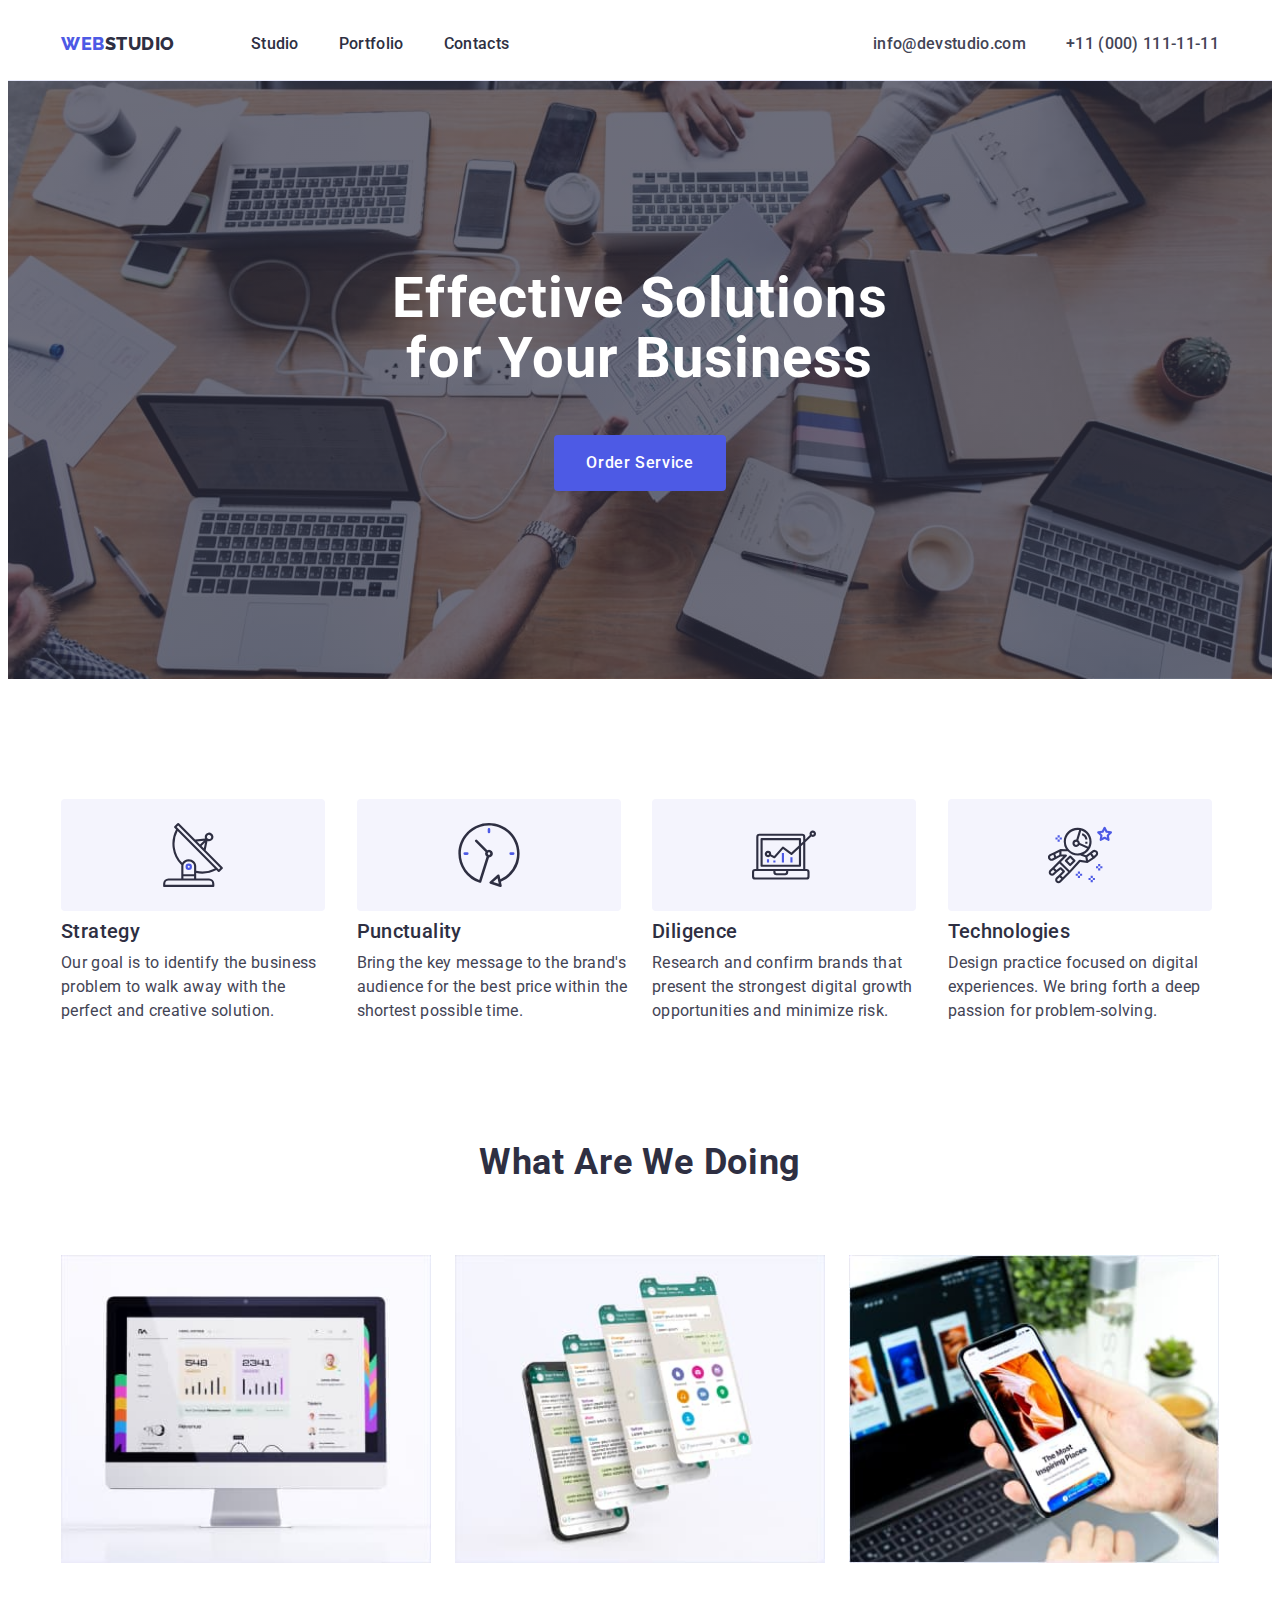
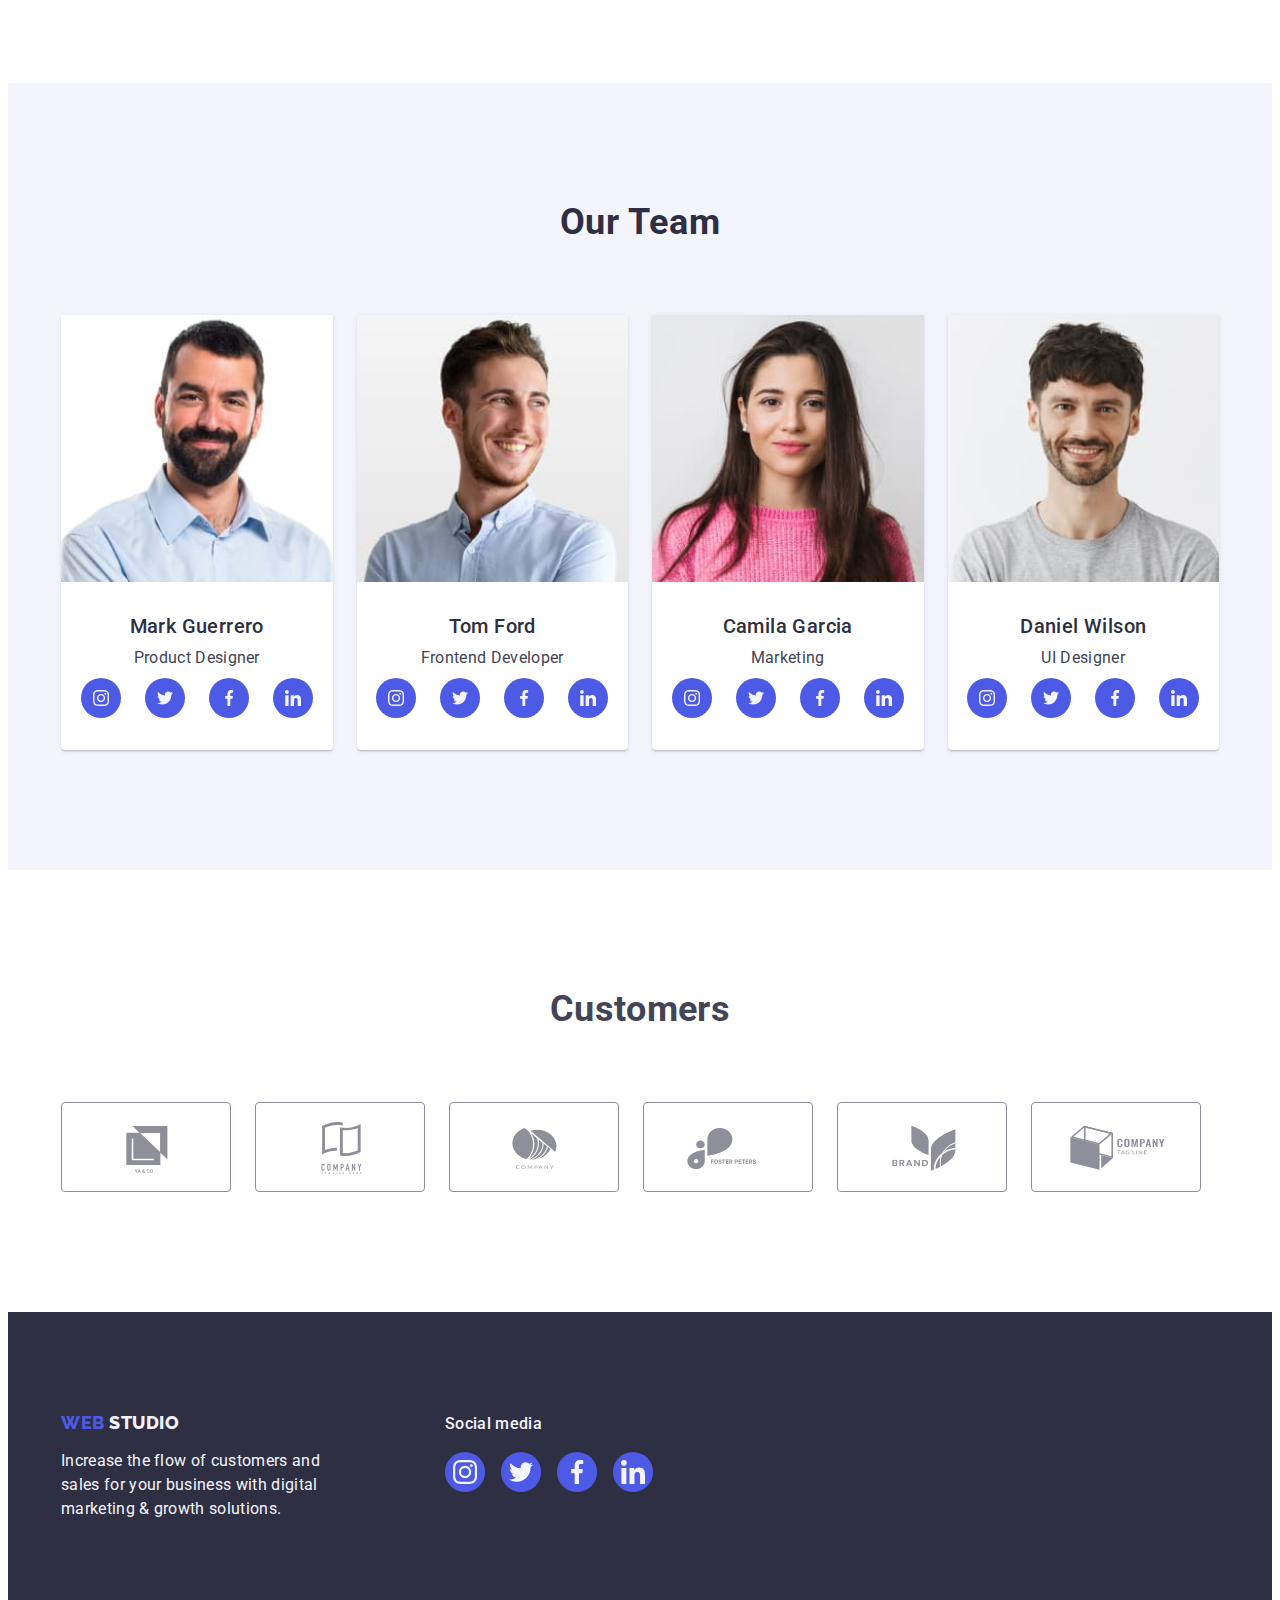
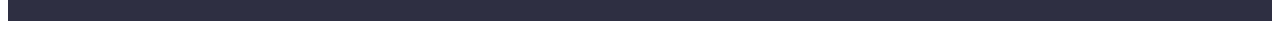
==== index.html @ 37be841f "goit-markup-hw-04" ====
<!DOCTYPE html>
<html lang="en">
    <!--goit-markup-hw-01-->
<head>
    <meta charset="UTF-8">
    <meta http-equiv="X-UA-Compatible" content="IE=edge">
    <meta name="viewport" content="width=device-width, initial-scale=1.0">
    <link rel="stylesheet" href="https://cdnjs.cloudflare.com/ajax/libs/modern-normalize/1.1.0/modern-normalize.min.css"
        integrity="sha512-wpPYUAdjBVSE4KJnH1VR1HeZfpl1ub8YT/NKx4PuQ5NmX2tKuGu6U/JRp5y+Y8XG2tV+wKQpNHVUX03MfMFn9Q=="
        crossorigin="anonymous" referrerpolicy="no-referrer" />
    <link rel="stylesheet" href="./css/styles.css" />
    <link rel="preconnect" href="https://fonts.googleapis.com">
<link rel="preconnect" href="https://fonts.gstatic.com" crossorigin>
<link href="https://fonts.googleapis.com/css2?family=Raleway:wght@800&family=Roboto:wght@400;500;700;900&display=swap" rel="stylesheet">
    <title>Studio</title>
</head>
<body>
    <!-- Шапка сайта -->
<header class="container-header">
    <div class="container ">
        <nav class="main-nav">
            <a href="./index.html" class="logo link">Web<span class="accent">Studio</span></a>
            
            <ul class="site-nav list">
                <li class="item">
                    <a href="./index.html" class="link">Studio</a>
                </li>
                <li class="item">
                    <a href="./portfolio.html" class="link">Portfolio</a>
                </li>
                <li class="item">
                    <a href="" class="link">Contacts</a>
                </li>
            </ul>
        </nav>
        <address class="address">
            <ul class="list">
                <li class="item">
                    <a href="mailto:info@devstudio.com" class="link">info@devstudio.com</a>
                </li>
                <li class="item">
                    <a href="tel:+110001111111" class="link">+11 (000) 111-11-11</a>
                </li>
            </ul>
        </address>
    </div>

</header>
    <main>
        <!-- 1.Hero -->
        <section class="hero">
            <div class="container">
                <h1 class="hero-tittle">Effective Solutions for Your Business</h1>
                <button type="button" class="pointer">Order Service</button>
            </div> 
         </section>
        <!-- 2.Стратегії -->
        <section class="strategy">
            <div class="strategy-container container">
                <h2 class="titles-hidden tittle-base">
                    Strategy
                </h2>
                <ul class="list">
                    <li class="strat-list">
                        <a class="buttom">
                            <svg class="buttom-icon" width="64" height="64">
                           
                            <use href="./images/icons.svg#icon-antena">
                            </use>
                            </svg>
                        </a>
                        <h3 class="tittle-reg">Strategy</h3>
                        <p class="text">
                            Our goal is to identify the business problem to walk away with the perfect and creative solution.
                        </p>
                    </li>
                    <li class="strat-list">
                        <a class="buttom">
                            <svg class="buttom-icon" width="64" height="64">
                            
                            <use href="./images/icons.svg#icon-clock">
                            </use>
                            </svg>
                        </a>
                        <h3 class="tittle-reg">Punctuality</h3>
                        <p class="text">
                            Bring the key message to the brand's audience for the best price within the shortest possible time.
                        </p>
                    </li>
                    <li class="strat-list">
                        <a class="buttom">
                            <svg class="buttom-icon" width="64" height="64">
                           
                            <use href="./images/icons.svg#icon-diagram">
                            </use>
                            </svg>
                        </a>
                        <h3 class="tittle-reg">Diligence</h3>
                        <p class="text">
                            Research and confirm brands that present the strongest digital growth opportunities and minimize risk.
                        </p>
                    </li>
                    <li class="strat-list">
                        <a class="buttom">
                            <svg class="buttom-icon" width="64" height="64">
                            
                            <use href="./images/icons.svg#icon-astronaut">
                            </use>
                            </svg>
                        </a>
                        <h3 class="tittle-reg">Technologies</h3>
                        <p class="text">
                            Design practice focused on digital experiences. We bring forth a deep passion for problem-solving.
                        </p>
                    </li>
                    </ul>

            </div>
        </section>
        <!-- 3. What are we doing -->
        <section class="we-do">
            <div class="container">
                <h2 class="tittle-we-do tittle-base">
                    What are we doing
                </h2>
                <ul class="list">
                    <li class="team">
                        <img src=./images/img1.jpg alt="Analitics Data Base" width="360" />
                    </li>
                    <li class="team">
                        <img src=./images/img2.jpg alt="Support 24/7 in messeger's" width="360" />
                    </li>
                    <li class="team"> 
                        <img src=./images/img3.jpg alt="Recommended places to visit" width="360" />
                    </li>
                </ul>
            </div>
        </section>
        <!--4. Our Team -->
        <section class="our-team ">
            <div class="container">
                <h2 class="tittle-we-do tittle-base">
                    Our Team
                </h2>
                <ul class="list">
                    <li class="team">
                        <img src=./images/team_card_1.jpg class="pict" width=264 alt="Mark Guerrero, Product Designer" />
                        <div class="team-info">
                            <h3 class="tittle-reg">
                                Mark Guerrero
                            </h3>
                            <p class="text">
                                Product Designer
                            </p>
                            <ul class="list list-soc">
                                <li class="link-soc">
                                    <a href="" class="buttom-soc">
                                        <svg class="buttom-icon-soc" width="16" height="16">
                                            <use href="./images/icons.svg#icon-instagram">
                                            </use>
                                        </svg>
                                    </a>
                                </li>
                                <li class="link-soc">
                                    <a href="" class="buttom-soc">
                                        <svg class="buttom-icon-soc" width="16" height="16">
                                            <use href="./images/icons.svg#icon-twitter">
                                            </use>
                                        </svg>
                                    </a>
                                </li>
                                <li class="link-soc">
                                    <a href="" class="buttom-soc">
                                        <svg class="buttom-icon-soc" width="16" height="16">
                                            <use href="./images/icons.svg#icon-facebook"></use>
                                        </svg>
                                    </a>
                                </li>
                                <li class="link-soc">
                                    <a href="" class="buttom-soc">
                                        <svg class="buttom-icon-soc" width="16" height="16">
                                            <use href="./images/icons.svg#icon-linkedin">
                                            </use>
                                        </svg>
                                    </a>
                                </li>
                            </ul>
                        </div> 
                    </li>
                    <li class="team">
                        <img src=./images/team_card_2.jpg class="pict"  width=264 alt="Tom Ford, Frontend Developer" />
                        <div class="team-info">
                            <h3 class="tittle-reg">
                                Tom Ford
                            </h3>
                            <p class="text">
                                Frontend Developer
                            </p>
                            <ul class="list list-soc">
                                <li class="link-soc">
                                    <a href="" class="buttom-soc">
                                        <svg class="buttom-icon-soc" width="16" height="16">
                                            <use href="./images/icons.svg#icon-instagram">
                                            </use>
                                        </svg>
                                    </a>
                                </li>
                                <li class="link-soc">
                                    <a href="" class="buttom-soc">
                                        <svg class="buttom-icon-soc" width="16" height="16">
                                            <use href="./images/icons.svg#icon-twitter">
                                            </use>
                                        </svg>
                                    </a>
                                </li>
                                <li class="link-soc">
                                    <a href="" class="buttom-soc">
                                        <svg class="buttom-icon-soc" width="16" height="16">
                                            <use href="./images/icons.svg#icon-facebook"></use>
                                        </svg>
                                    </a>
                                </li>
                                <li class="link-soc">
                                    <a href="" class="buttom-soc">
                                        <svg class="buttom-icon-soc" width="16" height="16">
                                            <use href="./images/icons.svg#icon-linkedin">
                                            </use>
                                        </svg>
                                    </a>
                                </li>
                            </ul>
                        </div> 
                    </li>
                    <li class="team">
                            <img src=./images/team_card_3.jpg class="pict" width=264 alt="Camila Garcia, Marketing" />
                             <div class="team-info">
                                 <h3 class="tittle-reg">
                                      Camila Garcia
                                  </h3>
                                  <p class="text">
                                    Marketing
                                 </p>
                                <ul class="list list-soc">
                                    <li class="link-soc">
                                        <a href="" class="buttom-soc">
                                            <svg class="buttom-icon-soc" width="16" height="16">
                                                <use href="./images/icons.svg#icon-instagram">
                                                </use>
                                            </svg>
                                        </a>
                                    </li>
                                    <li class="link-soc">
                                        <a href="" class="buttom-soc">
                                            <svg class="buttom-icon-soc" width="16" height="16">
                                                <use href="./images/icons.svg#icon-twitter">
                                                </use>
                                            </svg>
                                        </a>
                                    </li>
                                    <li class="link-soc">
                                        <a href="" class="buttom-soc">
                                            <svg class="buttom-icon-soc" width="16" height="16">
                                                <use href="./images/icons.svg#icon-facebook"></use>
                                            </svg>
                                        </a>
                                    </li>
                                    <li class="link-soc">
                                        <a href="" class="buttom-soc">
                                            <svg class="buttom-icon-soc" width="16" height="16">
                                                <use href="./images/icons.svg#icon-linkedin">
                                                </use>
                                            </svg>
                                        </a>
                                    </li>
                                </ul>
                            </div>
                    </li>
                    <li class="team">
                            <img src=./images/team_card_4.jpg class="pict" width=264 alt="Daniel Wilson, UI Designer" />
                            <div class="team-info">
                                <h3 class="tittle-reg">
                                    Daniel Wilson
                                </h3>
                                <p class="text">
                                    UI Designer
                                </p>
                                <ul class="list list-soc">
                                    <li class="link-soc">
                                        <a href="" class="buttom-soc">
                                            <svg class="buttom-icon-soc" width="16" height="16">
                                                <use href="./images/icons.svg#icon-instagram">
                                                </use>
                                            </svg>
                                        </a>
                                    </li>
                                    <li class="link-soc">
                                        <a href="" class="buttom-soc">
                                            <svg class="buttom-icon-soc" width="16" height="16">
                                                <use href="./images/icons.svg#icon-twitter">
                                                </use>
                                            </svg>
                                        </a>
                                    </li>
                                    <li class="link-soc">
                                        <a href="" class="buttom-soc">
                                            <svg class="buttom-icon-soc" width="16" height="16">
                                                <use href="./images/icons.svg#icon-facebook"></use>
                                            </svg>
                                        </a>
                                    </li>
                                    <li class="link-soc">
                                        <a href="" class="buttom-soc">
                                            <svg class="buttom-icon-soc" width="16" height="16">
                                                <use href="./images/icons.svg#icon-linkedin">
                                                </use>
                                            </svg>
                                        </a>
                                    </li>
                                </ul>
                            </div>
                    </li>
                </ul>
            </div>
          
        </section>
        <section class="our-client">
            <div class="container our-client-container ">
                <h2 class=" tittle-base">
                    Customers
                </h2>
             <ul class="list">
                    <li href="" class="buttom-client">
                        <svg class="buttom-icon-client" width="104" height="56">
                            <use href="./images/icons.svg#icon-Logo1">
                            </use>
                        </svg>
                    </li>
                    <li href="" class="buttom-client">
                        <svg class="buttom-icon-client" width="104" height="56">
                            <use href="./images/icons.svg#icon-Logo2">
                            </use>
                        </svg>
                    </li>
                    <li href="" class="buttom-client">
                        <svg class="buttom-icon-client" width="104" height="56">
                            <use href="./images/icons.svg#icon-Logo3">
                            </use>
                        </svg>
                    </li>
                    <li href="" class="buttom-client">
                        <svg class="buttom-icon-client" width="104" height="56">
                            <use href="./images/icons.svg#icon-Logo4">
                            </use>
                        </svg>
                    </li>
                    <li href="" class="buttom-client">
                        <svg class="buttom-icon-client" width="104" height="56">
                            <use href="./images/icons.svg#icon-Logo5">
                            </use>
                        </svg>
                    </li>
                    <li href="" class="buttom-client">
                        <svg class="buttom-icon-client" width="104" height="56">
                            <use href="./images/icons.svg#icon-Logo6">
                            </use>
                        </svg>
                    </li>
             </ul>

            </div>
        </section>
    </main>
    <footer class="footer">
        <div class="container footer-container">
            <div class="logo-company">
            <a href="./index.html" class="logo link"> Web <span class="accent">Studio </span></a>
            
            <p class="footer-text">
                Increase the flow of customers and sales for your business with digital marketing & growth solutions.
            </p>
            </div>
            <div class="media">
                <h2 class="soc-media">
                    Social media
                </h2>
                <ul class="list list-soc">
                    <li class="link-soc">
                        <a href="" class="buttom-soc">
                            <svg class="buttom-icon-soc" width="24" height="24">
                                <use href="./images/icons.svg#icon-instagram">
                                </use>
                            </svg>
                        </a>
                    </li>
                    <li class="link-soc">
                        <a href="" class="buttom-soc">
                            <svg class="buttom-icon-soc" width="24" height="24">
                                <use href="./images/icons.svg#icon-twitter">
                                </use>
                            </svg>
                        </a>
                    </li>
                    <li class="link-soc">
                        <a href="" class="buttom-soc">
                            <svg class="buttom-icon-soc" width="24" height="24">
                                <use href="./images/icons.svg#icon-facebook"></use>
                            </svg>
                        </a>
                    </li>
                    <li class="link-soc">
                        <a href="" class="buttom-soc">
                            <svg class="buttom-icon-soc" width="24" height="24">
                                <use href="./images/icons.svg#icon-linkedin">
                                </use>
                            </svg>
                        </a>
                    </li>
                </ul>
            </div>
        </div>
      
    </footer>
</body>
</html>
---- css/styles.css ----
/*цвет лого и кнопки IRIS #4D5AE5 */
    /* цвет шрифта хедера  #2E2F42 */
    /* цвет адреса в хедере #434455 */
    /*цвет активного наведения  шрифта Ocean  #404BBF */

    /* цвет заголовка h1  index #FFFFFF */
    /* цвет заголовка h2 index  #2E2F42  */
    /* цвет кновки index  IRIS  #4D5AE5 */
    /* цвет текста index  #434455  */
    
    /* цвет текста футера    #F4F4FD */

        /* цвет заголовка портфлио #2E2F42 */
        /*цвет спокойной кнопки на странице портфолио #F4F4FD */
        /* цвет спокойной надписи кнопки  на странице портфолио #4D5AE5 */
        /* цвет активной надписи кнопки  на странице портфоли #FFFFFF */
        /* цвет активной кнопки на странице портфолио Ocean  #404BBF */
        /* цвет основного текста портфлио #434455 */
        /* цыер рамки #E7E9FC */
/*переменные цвета*/
:root {
    --primary-text-color: #434455;
    --title-text-color: #2E2F42;
    --accent-color: #4D5AE5; /* IRIS */
    --button-color: #404BBF; /* Ocean */
    --primary-white-color: #ffffff;
    --second-color: #F4F4FD;  
    --frame: #E7E9FC;
    --client-logo:#8E8F99;
    --soc-logo:#F4F4FD;
}
/*основной стиль текста*/
body {
    font-family: 'Roboto', sans-serif;
    font-size: 16px;
    line-height: 1.5;  /* identical to box height, or 150% */
    color: var(--primary-text-color); /* --primary-text-color: #434455; */
    letter-spacing: 0.02em;
   
    background-color:var(--primary-white-color)}
    .container{
        /* border: 5px solid tomato; */
        width: 1158px;
        padding-left: 15px;
        padding-right: 15px;
        margin: 0 auto;
    }
    img {
        display: block;
        width: 100%;
    }
.list {
    list-style:none;
    margin: 0;    
    padding-left: 0px;
}
.link{text-decoration: none;}
/* логотип*/
.logo {
    font-family: 'Raleway', sans-serif;
    font-weight: 800;
    font-size: 18px;
    line-height: 1.17;
    /* identical to box height, or 117% */
    display: flex;
    letter-spacing: 0.03em;
    text-transform: uppercase;
    color: var(--accent-color);
    margin-right: 76px;

}
.container-header .container{
    display: flex;
    align-items: center;
    /* #E7E9FC колір нижньої рамки хедера */
} 
.container-header{
    border-bottom: 1px solid var(--frame)
}
.main-nav{
    display: flex;
    align-items: center;
    margin-right: auto;
}

 .accent {
      color: var(--title-text-color)
  }

/* хедер*/
.site-nav{
    display: flex;
}
.site-nav .item {
    margin-right: 40px;
}
.site-nav .link{
        padding-top: 24px;
        padding-bottom: 24px;
}
.site-nav .item:last-child{
    margin-right: 0px;
}
.site-nav .link{
    color: var(--title-text-color);
    font-weight: 500;
    font-size: 16px;
    line-height: 1.5;
    letter-spacing: 0.02em; 
    display: block;
}

.address{
    font-style: normal;
}
.address .list{
        display: flex;
}
.address .item{
    margin-right: 40px;
}
.address .item:last-child{
    margin-right: 0px;
}
 .address .link {
    font-weight: 500;
     font-size: 16px;
     line-height: 1.5;
     color: inherit;
     color: var(--primary-text-color);
     /* --primary-text-color: #434455; */
      letter-spacing: 0.02em;
     font-style: normal;


 }
 .address .link:hover {
     color: var(--button-color);
 }

/* кнопка */
.pointer {
    display: inline-block;
        font-family:"Roboto", sans-serif;
        font-weight: 500;
        font-size: 16px;
        line-height: 1.5;
        letter-spacing: 0.04em;
        color: var(--primary-white-color);
        background-color: var(--accent-color);
    cursor: pointer;
border-radius: 4px;
}
.hero .pointer{
    display: block;
    padding: 16px 32px;
    min-width: 169px;
    margin:  auto;
    margin-top: 46px;
    height: 56px;
    border: none;


}
.hero{
    padding-top: 188px;
    padding-bottom: 188px;
}
    .pointer:hover,.pointer:focus {
         background-color: var(--button-color);
        }
         /*--accent-color: #4D5AE5; IRIS */
        /*--button-color: #404BBF;  Ocean */
        /*    --second-color: #F4F4FD; */

        /* кнопка портфоліо*/
.list .pointer{
    color: var(--accent-color);
    background-color: var(--second-color);

}
.site-nav .link:hover, .site-nav .link:focus {
    color: var(--button-color);
}
.address .link:hover,.address .link:focus{
        color: var(--button-color);
}
    /* первая секция */

 .hero   {
    background-color: var(--title-text-color);
        background-image: linear-gradient(
            to right,
             rgba(46, 47, 66, 0.7),
             rgba(46, 47, 66, 0.7)),
            url(../images/people-office.jpg);
    /* background-image: url(../images/people-office.jpg); */
    background-repeat: no-repeat;
    background-position: center;
    background-size: 1440рх;

    text-align: center;
    /* rgba(46, 47, 66, 0.7) */
}
.hero-tittle{
    font-weight: 700;
    font-size: 56px;
    line-height: 1.07;
    text-align: center;
    color:var(--primary-white-color);
    letter-spacing: 0.02em;
    margin-top: 0px; 
    margin-bottom: 48px;
    max-width: 496px;
    margin: auto;
}
/*  --title-text-color: #2E2F42; */
 .hero .text, 
 .strategy .titles-strategy, 
 .tittle-we-do{
    letter-spacing: 0.02em;
    color: var(--title-text-color);
 }
p.text{
    margin-top: 0px;
    margin-bottom: 0px;
}
.strategy {
    padding-top: 120px;
    padding-bottom: 120px;

}
 .strategy-container .list{
    display: flex;
    flex-wrap: wrap;
}
.strategy .strat-list {
    margin-right: 24px;
}
.strategy .strat-list:nth-child(4n){
    margin-right: 0px;
}
.strategy .strat-list{
        width: calc((100% - 72px) / 4);
}
 .tittle-base{
    font-weight: 700;
    font-size: 36px;
    line-height: 1.11;  
    text-align: center;
    text-transform: capitalize;
    margin-top: 0px;
    margin-bottom: 72px;}

.tittle-reg{
    font-weight: 500;
    font-size: 20px;
    line-height: 1.2;
    letter-spacing: 0.02em;
    text-align: center;
    color: var(--title-text-color);
    margin-top: 0px;
    margin-bottom: 8px;
}   

    .strategy .tittle-reg{
        text-align: left;} 

.titles-hidden{
    font-weight: 500;
    font-size: 20px;
    line-height: 1.2;
    letter-spacing: 0.02em;
    color: var(--title-text-color);
    visibility:hidden;
    display: none}  /* 2 секція прихований заголовок*/
    /*  --title-text-color: #2E2F42; */


.strat-list .buttom{
    display: flex;
    align-items: center;
    justify-content: center;
    margin-bottom: 8px;
   
    background-color: #F4F4FD;
    height: 112px;
    width: 264px;
    border-radius: 4px;
}
.strat-list .buttom-icon{

    width: 64px;
    height: 64px;
    left: 100px;
    top: 24px;
}

.we-do{
    padding-bottom: 120px;
}
.we-do .list{
    display: flex;
    padding: 0px;

}

.we-do .team{
        display: inline-block;
}
.we-do .team {
    margin-right: 24px;
    width: calc((100% - 48px) / 3)}
.we-do .team:last-child{
    margin-right: 0px;

}

/* 4 секція */
.our-team {
background-color: var(--second-color);
padding: 120px 0;
}
.our-team .list{
    display: flex;
    justify-content: center;
}

/* .we-do .team,
.portfolio .team,
.portfolio .port-btn {
    display: block;
} */


.our-team .team{
    margin-right: 24px;
    background-color: var(--primary-white-color);
    border-radius: 0px 0px 4px 4px;
    text-align: center;
    width: calc((100% - 72px) / 4);
    box-shadow:
         0px 1px 6px rgba(46, 47, 66, 0.08),
        0px 1px 1px rgba(46, 47, 66, 0.16),
        0px 2px 1px rgba(46, 47, 66, 0.08);
}
.our-team .team:last-child {
    margin-right: 0px;
}
/*  --primary-white-color: #ffffff;
 --second-color: #F4F4FD; */

.our-team .team-info{
    padding: 32px 16px;
}

.buttom-soc{
    display: flex;
    align-items: center;
    justify-content: center;
    background-color: var(--accent-color);
    height: 40px;
    width: 40px;
    border-radius: 50%;
    fill: var(--soc-logo);
}
.buttom-icon-soc{
    align-items: center;
    justify-content: center;
}
.our-team .link-soc{
    margin-top: 8px;
    margin-right: 24px;
}
.our-team .link-soc:last-child{
    margin-right: 0px;
}

/* Наші кліенти */
.our-client{
    background-color: var(--primary-white-color);
    padding: 120px 0;
}
.our-client-container .list {
     display: flex;}

.buttom-client{
    display: flex;
    margin-right: 24px;
    align-items: center;
    justify-content: center;
    height: 88px;
    width: 168px;
    border: 1px solid #8E8F99;
    border-radius: 4px;
    fill:var(--client-logo);
}
.buttom-client:last-child{
    margin-right: 0px;
}


 /* футер */
.footer .accent {
    color: var(--second-color);
}

.footer {
    color: var(--second-color);
    background-color: var(--title-text-color);
    
    padding-top: 100px;
    padding-bottom: 100px;
}
.footer .logo{
    display: inline-block;
    margin-bottom: 16px;
    margin-right: 0px;
}
.footer .footer-text{
    width: 264px;
    margin: 0px;
}

.list-soc{
display: flex;
}
.link-soc{
    margin-right: 16px;
}
.soc-media{
    font-size: 16px;
    font-weight: 500;
    margin: 0;
    margin-bottom: 16px;
}
.footer-container{
    display: flex;
}
.logo-company{
    margin-right: 120px;
}
/* кнопка портфоліо*/
.list .pointer {
    color: var(--accent-color);
    background-color: var(--second-color);}
    .list .pointer:hover, 
    .list .pointer:focus {
        color: var(--primary-white-color);
        background-color: var(--button-color);
        display: inline-block;    
    }


.portfolio .pointer {
    padding: 12px 24px;
    border: 1px solid var(--frame);
}
.portfolio .pointer:hover,
.portfolio .pointer:focus {
    border: 1px solid transparent;
    box-shadow: 
    0px 3px 1px rgba(0, 0, 0, 0.1), 
    0px 2px 1px rgba(0, 0, 0, 0.08), 
    0px 2px 2px rgba(0, 0, 0, 0.12);
}
/* секция portfolio */
.portfolio {
    padding: 96px 0 120px
}
.portfolio .port-btn {
    margin-right: 24px;
}

.portfolio .port-btn:last-child {
    margin-right: 0px;
}

.portfolio .team:hover {
    box-shadow:
        0px 1px 6px rgba(46, 47, 66, 0.08),
        0px 1px 1px rgba(46, 47, 66, 0.16),
        0px 2px 1px rgba(46, 47, 66, 0.08);
}
.portfolio .list {
    display: flex;
    justify-content: center;
}
.portfolio .port-list-bottom {
    margin-bottom: 72px;
}
.portfolio .team-list {
    display: flex;
    flex-wrap: wrap;
}
.team-list .team {
    margin-right: 24px;
    margin-bottom: 48px;
    width: calc((100% - 48px)/3);
}
.team-list .team:nth-last-child(-n+3){
margin-bottom: 0px;
}
.team-list .team:nth-child(3n) {
    margin-right: 0px;
}

.portfolio .port-item {
    padding: 32px 16px;
    border-bottom: 1px solid var(--frame);
    border-left: 1px solid var(--frame);
    border-right: 1px solid var(--frame);
        /* #E7E9FC рамка */
}
.port-tittle {
    font-weight: 500;
    font-size: 20px;
    line-height: 1.2;
    /* identical to box height, or 120% */
    letter-spacing: 0.02em;
    color: var(--title-text-color);
    margin-top: 0;
    margin-bottom: 8px;
}
.port-parag {
    font-size: 16px;
    line-height: 1.5;
    /* identical to box height, or 150% */
    letter-spacing: 0.02em;
    color: var(--primary-text-color)
        /* --primary-text-color: #434455; */
}
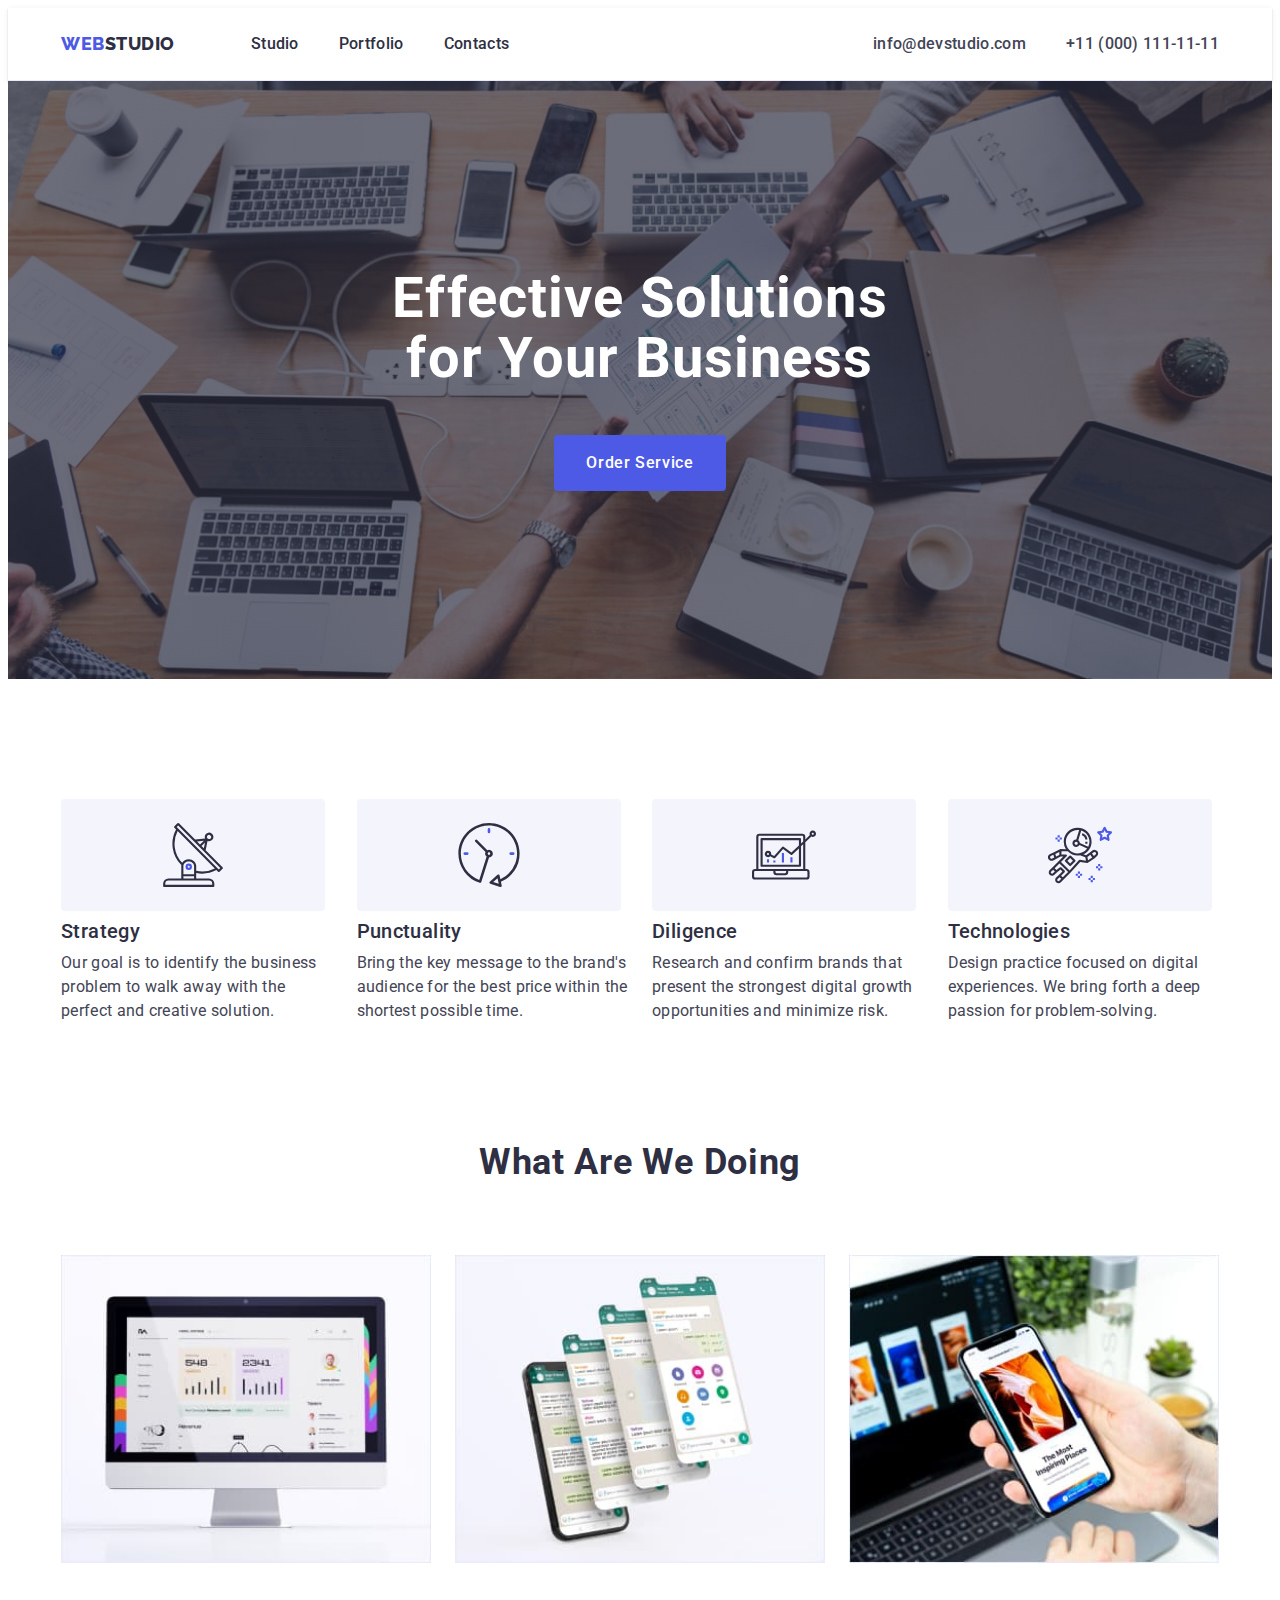
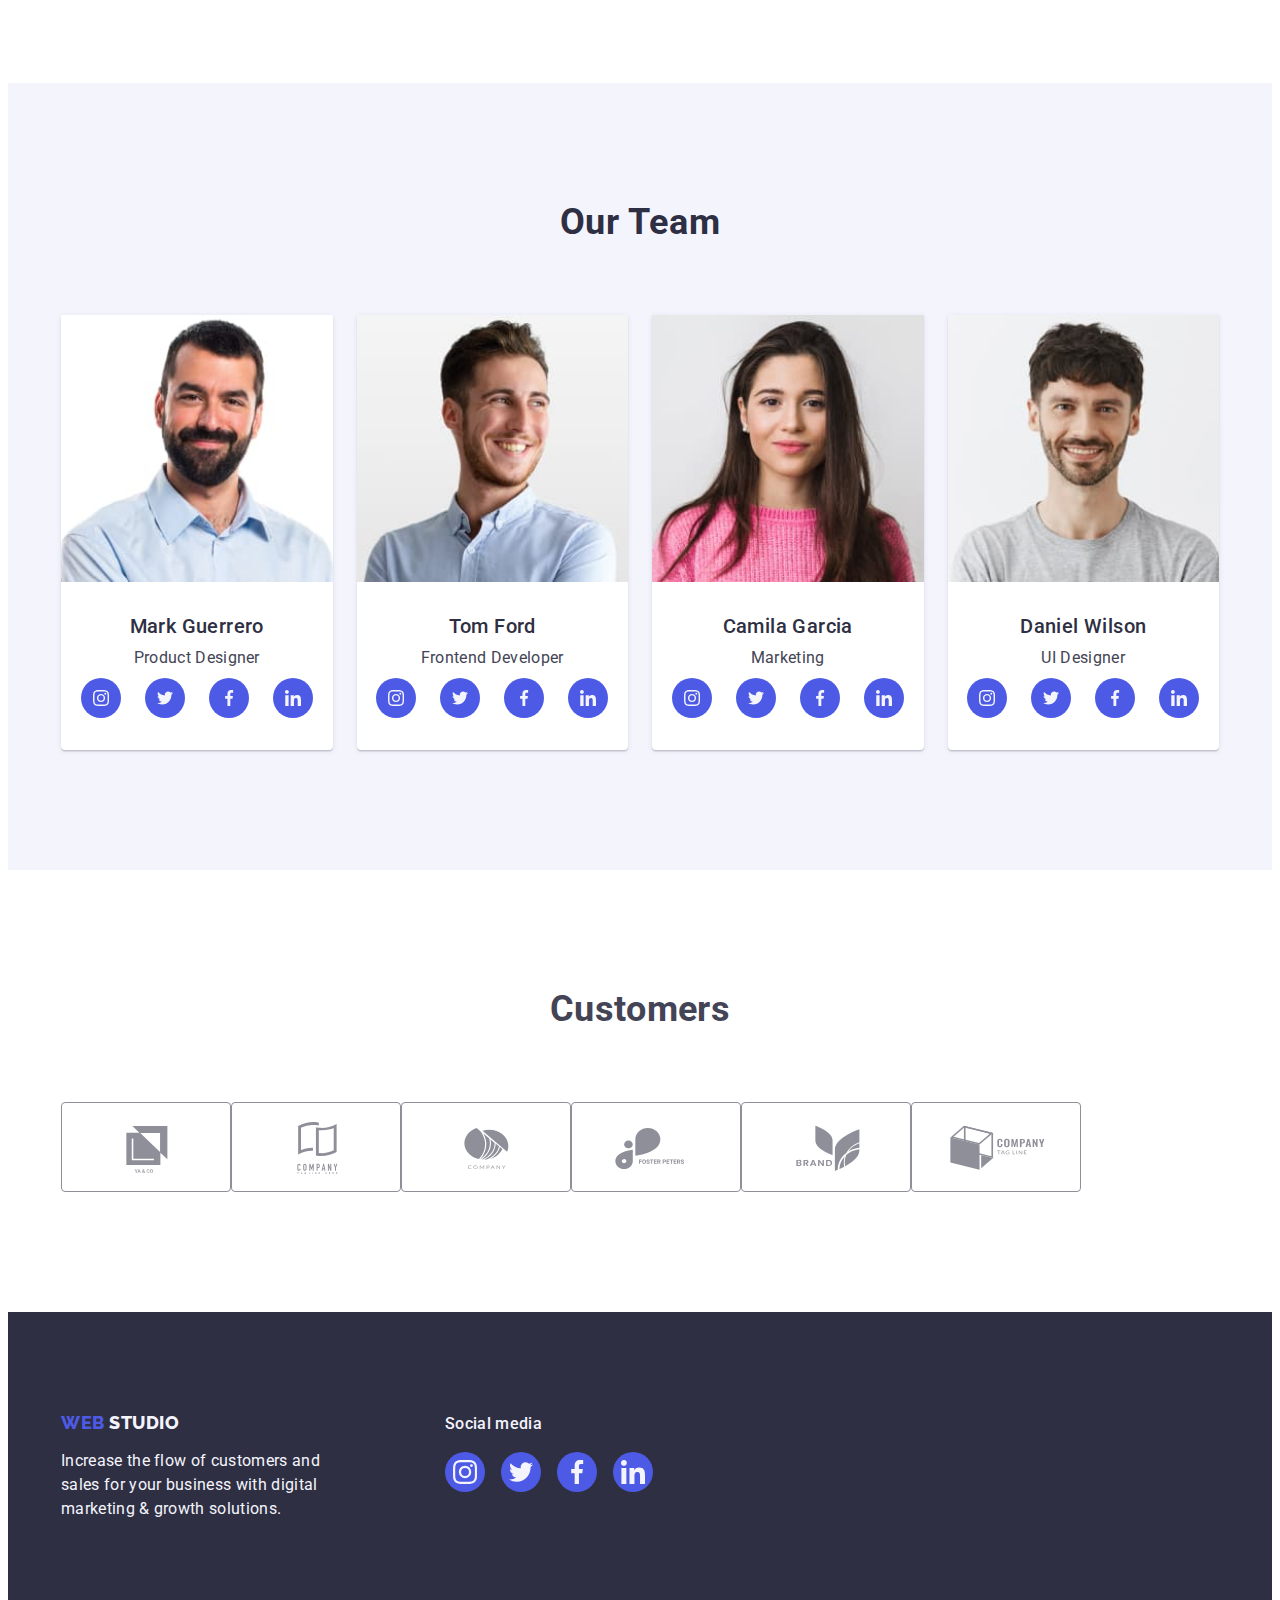
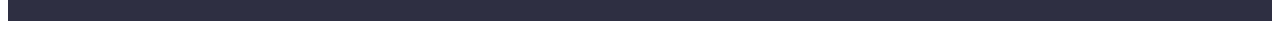
==== commit a3c35fe2: "1" ====
--- a/index.html
+++ b/index.html
@@ -329,42 +329,54 @@
                     Customers
                 </h2>
              <ul class="list">
-                    <li href="" class="buttom-client">
+                <li>    
+                <a href="" class="buttom-client">
                         <svg class="buttom-icon-client" width="104" height="56">
                             <use href="./images/icons.svg#icon-Logo1">
                             </use>
                         </svg>
-                    </li>
-                    <li href="" class="buttom-client">
-                        <svg class="buttom-icon-client" width="104" height="56">
-                            <use href="./images/icons.svg#icon-Logo2">
-                            </use>
-                        </svg>
-                    </li>
-                    <li href="" class="buttom-client">
+                    </a>
+                 </li>
+                    <li>
+                        <a href="" class="buttom-client">
+                            <svg class="buttom-icon-client" width="104" height="56">
+                                <use href="./images/icons.svg#icon-Logo2">
+                                </use>
+                            </svg>
+                        </a>
+                    </li>
+                   <li>
+                    <a href="" class="buttom-client">
                         <svg class="buttom-icon-client" width="104" height="56">
                             <use href="./images/icons.svg#icon-Logo3">
                             </use>
                         </svg>
-                    </li>
-                    <li href="" class="buttom-client">
+                    </a>
+                   </li>
+                   <li>
+                    <a href="" class="buttom-client">
                         <svg class="buttom-icon-client" width="104" height="56">
                             <use href="./images/icons.svg#icon-Logo4">
                             </use>
                         </svg>
-                    </li>
-                    <li href="" class="buttom-client">
+                    </a>
+                   </li>
+                   <li>
+                    <a href="" class="buttom-client">
                         <svg class="buttom-icon-client" width="104" height="56">
                             <use href="./images/icons.svg#icon-Logo5">
                             </use>
                         </svg>
-                    </li>
-                    <li href="" class="buttom-client">
+                    </a>
+                   </li>
+                   <li>
+                    <a href="" class="buttom-client">
                         <svg class="buttom-icon-client" width="104" height="56">
                             <use href="./images/icons.svg#icon-Logo6">
                             </use>
                         </svg>
-                    </li>
+                    </a>
+                   </li>
              </ul>
 
             </div>
--- a/css/styles.css
+++ b/css/styles.css
@@ -75,7 +75,10 @@
     /* #E7E9FC колір нижньої рамки хедера */
 } 
 .container-header{
-    border-bottom: 1px solid var(--frame)
+    border-bottom: 1px solid var(--frame);
+    box-shadow:0px 2px 1px rgba(46, 47, 66, 0.08),
+        0px 1px 1px rgba(46, 47, 66, 0.16),
+        0px 1px 6px rgba(46, 47, 66, 0.08)
 }
 .main-nav{
     display: flex;
@@ -189,15 +192,15 @@
 
  .hero   {
     background-color: var(--title-text-color);
-        background-image: linear-gradient(
-            to right,
+    background-image: linear-gradient(
              rgba(46, 47, 66, 0.7),
              rgba(46, 47, 66, 0.7)),
             url(../images/people-office.jpg);
     /* background-image: url(../images/people-office.jpg); */
     background-repeat: no-repeat;
     background-position: center;
-    background-size: 1440рх;
+    max-width: 1440рх;
+    background-size: cover;
 
     text-align: center;
     /* rgba(46, 47, 66, 0.7) */
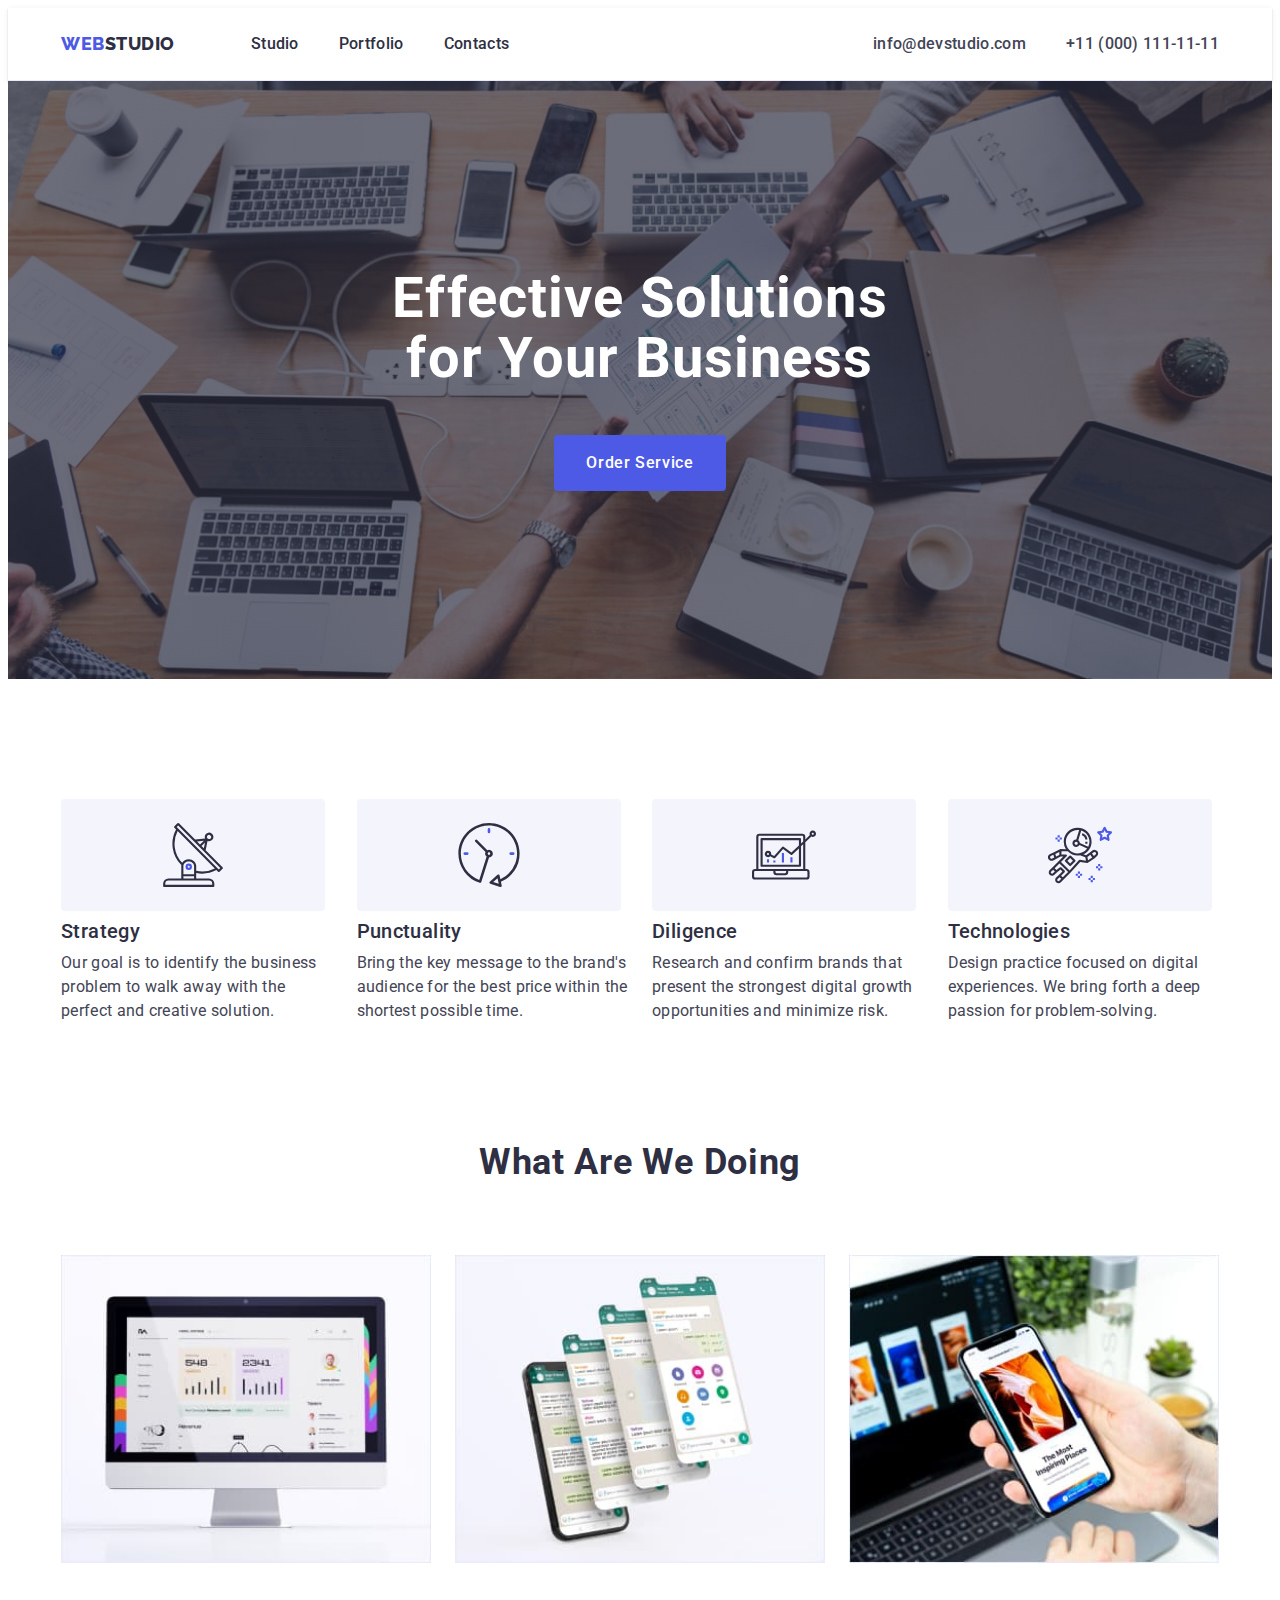
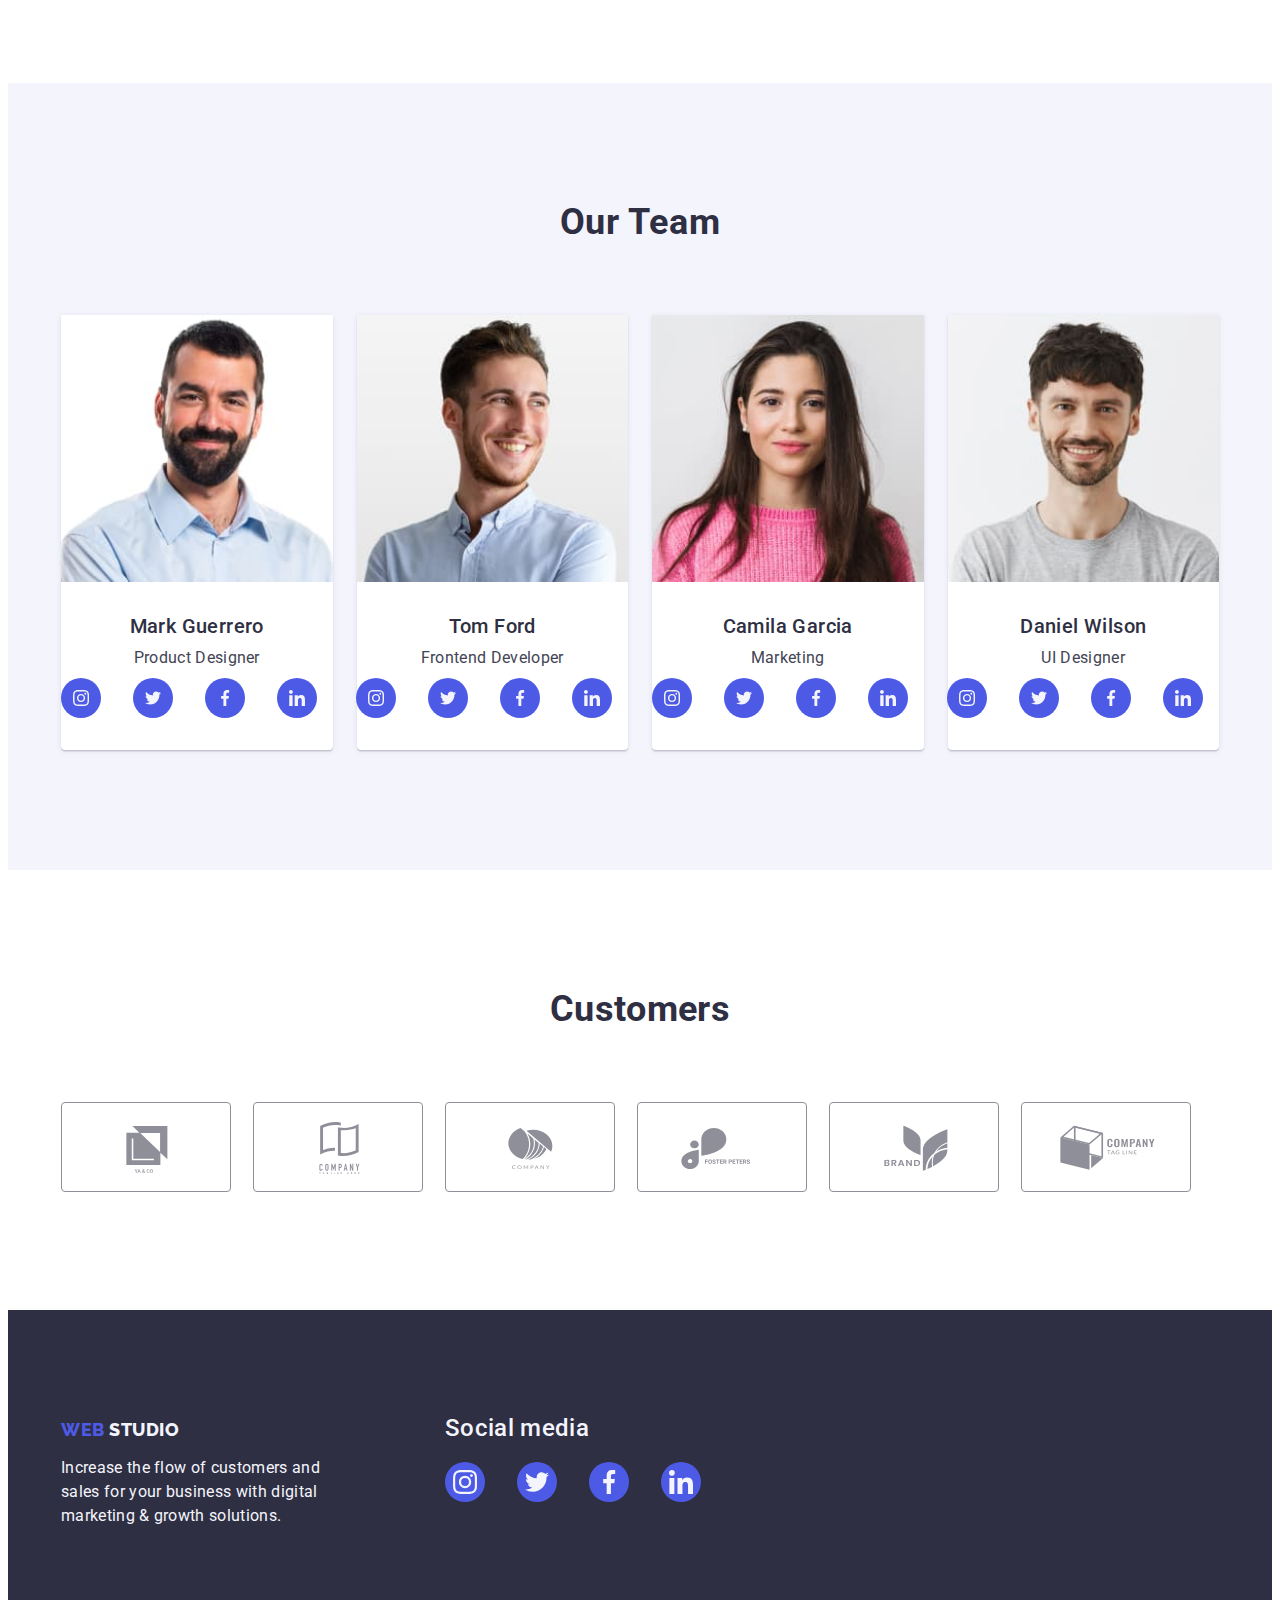
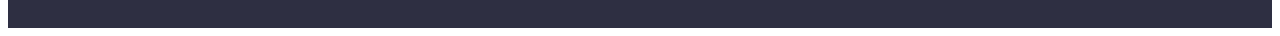
==== commit d33cd80e: "2" ====
--- a/index.html
+++ b/index.html
@@ -44,7 +44,6 @@
             </ul>
         </address>
     </div>
-
 </header>
     <main>
         <!-- 1.Hero -->
@@ -56,58 +55,66 @@
          </section>
         <!-- 2.Стратегії -->
         <section class="strategy">
-            <div class="strategy-container container">
+            <div class="container strategy-container">
                 <h2 class="titles-hidden tittle-base">
                     Strategy
                 </h2>
                 <ul class="list">
                     <li class="strat-list">
-                        <a class="buttom">
-                            <svg class="buttom-icon" width="64" height="64">
-                           
-                            <use href="./images/icons.svg#icon-antena">
-                            </use>
-                            </svg>
-                        </a>
+                         <div class="icon">
+                            <a class="buttom">
+                                <svg class="buttom-icon" width="64" height="64">
+                            
+                                    <use href="./images/icons.svg#icon-antena">
+                                    </use>
+                                </svg>
+                            </a>
+                        </div>
                         <h3 class="tittle-reg">Strategy</h3>
                         <p class="text">
                             Our goal is to identify the business problem to walk away with the perfect and creative solution.
                         </p>
                     </li>
                     <li class="strat-list">
-                        <a class="buttom">
-                            <svg class="buttom-icon" width="64" height="64">
+                        <div class="icon">
+                            <a class="buttom">
+                                <svg class="buttom-icon" width="64" height="64">
                             
-                            <use href="./images/icons.svg#icon-clock">
-                            </use>
-                            </svg>
-                        </a>
+                                    <use href="./images/icons.svg#icon-clock">
+                                    </use>
+                                </svg>
+                            </a>
+                        </div>
                         <h3 class="tittle-reg">Punctuality</h3>
                         <p class="text">
                             Bring the key message to the brand's audience for the best price within the shortest possible time.
                         </p>
                     </li>
                     <li class="strat-list">
+                       <div class="icon">
                         <a class="buttom">
                             <svg class="buttom-icon" width="64" height="64">
-                           
-                            <use href="./images/icons.svg#icon-diagram">
-                            </use>
-                            </svg>
-                        </a>
+                        
+                                <use href="./images/icons.svg#icon-diagram">
+                                </use>
+                            </svg>
+                        </a>
+                       </div>
                         <h3 class="tittle-reg">Diligence</h3>
                         <p class="text">
                             Research and confirm brands that present the strongest digital growth opportunities and minimize risk.
                         </p>
                     </li>
                     <li class="strat-list">
-                        <a class="buttom">
-                            <svg class="buttom-icon" width="64" height="64">
+                        <div class="icon">
+                            <a class="buttom">
+                                <svg class="buttom-icon" width="64" height="64">
                             
-                            <use href="./images/icons.svg#icon-astronaut">
-                            </use>
-                            </svg>
-                        </a>
+                                    <use href="./images/icons.svg#icon-astronaut">
+                                    </use>
+                                </svg>
+                            </a>
+                        </div>
                         <h3 class="tittle-reg">Technologies</h3>
                         <p class="text">
                             Design practice focused on digital experiences. We bring forth a deep passion for problem-solving.
@@ -323,55 +330,56 @@
             </div>
           
         </section>
+        <!-- 5. Кліенти -->
         <section class="our-client">
             <div class="container our-client-container ">
-                <h2 class=" tittle-base">
+                <h2 class=" tittle-our-client">
                     Customers
                 </h2>
              <ul class="list">
-                <li>    
+                <li class="list-client">    
                 <a href="" class="buttom-client">
-                        <svg class="buttom-icon-client" width="104" height="56">
+                        <svg class="buttom-client-icon" width="104" height="56">
                             <use href="./images/icons.svg#icon-Logo1">
                             </use>
                         </svg>
                     </a>
                  </li>
-                    <li>
+                    <li class="list-client">
                         <a href="" class="buttom-client">
-                            <svg class="buttom-icon-client" width="104" height="56">
+                            <svg class="buttom-client-icon" width="104" height="56">
                                 <use href="./images/icons.svg#icon-Logo2">
                                 </use>
                             </svg>
                         </a>
                     </li>
-                   <li>
+                   <li class="list-client">
                     <a href="" class="buttom-client">
-                        <svg class="buttom-icon-client" width="104" height="56">
+                        <svg class="buttom-client-icon" width="104" height="56">
                             <use href="./images/icons.svg#icon-Logo3">
                             </use>
                         </svg>
                     </a>
                    </li>
-                   <li>
+                   <li class="list-client">
                     <a href="" class="buttom-client">
-                        <svg class="buttom-icon-client" width="104" height="56">
+                        <svg class="buttom-client-icon" width="104" height="56">
                             <use href="./images/icons.svg#icon-Logo4">
                             </use>
                         </svg>
                     </a>
                    </li>
-                   <li>
+                   <li class="list-client">
                     <a href="" class="buttom-client">
-                        <svg class="buttom-icon-client" width="104" height="56">
+                        <svg class="buttom-client-icon" width="104" height="56">
                             <use href="./images/icons.svg#icon-Logo5">
                             </use>
                         </svg>
                     </a>
                    </li>
-                   <li>
+                   <li class="list-client">
                     <a href="" class="buttom-client">
-                        <svg class="buttom-icon-client" width="104" height="56">
+                        <svg class="buttom-client-icon" width="104" height="56">
                             <use href="./images/icons.svg#icon-Logo6">
                             </use>
                         </svg>
--- a/css/styles.css
+++ b/css/styles.css
@@ -168,6 +168,18 @@
 .hero{
     padding-top: 188px;
     padding-bottom: 188px;
+        background-color: var(--title-text-color);
+         background-image: linear-gradient(rgba(46, 47, 66, 0.7),
+                rgba(46, 47, 66, 0.7)),
+                url(../images/people-office.jpg);
+         /* background-image: url(../images/people-office.jpg); */
+         max-width: 1440рх;
+         background-repeat: no-repeat;
+         background-position: center;
+         background-size: cover;
+        
+            text-align: center;
+            /* rgba(46, 47, 66, 0.7) */
 }
     .pointer:hover,.pointer:focus {
          background-color: var(--button-color);
@@ -190,21 +202,6 @@
 }
     /* первая секция */
 
- .hero   {
-    background-color: var(--title-text-color);
-    background-image: linear-gradient(
-             rgba(46, 47, 66, 0.7),
-             rgba(46, 47, 66, 0.7)),
-            url(../images/people-office.jpg);
-    /* background-image: url(../images/people-office.jpg); */
-    background-repeat: no-repeat;
-    background-position: center;
-    max-width: 1440рх;
-    background-size: cover;
-
-    text-align: center;
-    /* rgba(46, 47, 66, 0.7) */
-}
 .hero-tittle{
     font-weight: 700;
     font-size: 56px;
@@ -354,7 +351,7 @@
  --second-color: #F4F4FD; */
 
 .our-team .team-info{
-    padding: 32px 16px;
+    padding: 32px 0px;
 }
 
 .buttom-soc{
@@ -367,17 +364,20 @@
     border-radius: 50%;
     fill: var(--soc-logo);
 }
+.buttom-soc:hover, .buttom-soc:focus{
+    background-color: var(--button-color)
+}
 .buttom-icon-soc{
     align-items: center;
     justify-content: center;
 }
 .our-team .link-soc{
     margin-top: 8px;
-    margin-right: 24px;
-}
-.our-team .link-soc:last-child{
-    margin-right: 0px;
-}
+    gap: 24px;
+}
+/* .our-team .link-soc:last-child{
+    margin-right: 0px;
+} */
 
 /* Наші кліенти */
 .our-client{
@@ -387,39 +387,68 @@
 .our-client-container .list {
      display: flex;}
 
-.buttom-client{
-    display: flex;
-    margin-right: 24px;
-    align-items: center;
-    justify-content: center;
+.tittle-our-client {
+     font-weight: 700;
+     font-size: 36px;
+     line-height: 1.1;
+     text-align: center;
+     text-transform: capitalize;
+    color:var(--title-text-color);
+     margin-top: 0px;
+     margin-bottom: 72px;
+         }
+
+.our-client .list-client{
+    
     height: 88px;
     width: 168px;
-    border: 1px solid #8E8F99;
-    border-radius: 4px;
-    fill:var(--client-logo);
-}
-.buttom-client:last-child{
-    margin-right: 0px;
-}
-
+}
+.our-client-container .list{
+    gap: 24px;
+}
+.buttom-client{
+        display: flex;
+        align-items: center;
+        justify-content: center;
+        height: 88px;
+        width: 168px;
+        border: 1px solid var(--client-logo);
+        border-radius: 4px;
+    fill: var(--client-logo);
+}
+.buttom-client:hover, .buttom-client:focus{
+    fill: var(--button-color);
+    border: 1px solid var(--button-color);
+}
+/* .buttom-client-icon{
+    fill: currentColor;
+} */
 
  /* футер */
-.footer .accent {
-    color: var(--second-color);
-}
+
 
 .footer {
     color: var(--second-color);
     background-color: var(--title-text-color);
-    
+
     padding-top: 100px;
     padding-bottom: 100px;
+}
+.footer-container {
+    display: flex;
+    align-items: baseline;
 }
 .footer .logo{
     display: inline-block;
     margin-bottom: 16px;
     margin-right: 0px;
 }
+.logo-company {
+    margin-right: 120px;
+}
+.footer .accent {
+    color: var(--second-color);
+}
 .footer .footer-text{
     width: 264px;
     margin: 0px;
@@ -432,17 +461,18 @@
     margin-right: 16px;
 }
 .soc-media{
-    font-size: 16px;
     font-weight: 500;
     margin: 0;
     margin-bottom: 16px;
 }
-.footer-container{
-    display: flex;
-}
-.logo-company{
-    margin-right: 120px;
-}
+.list-soc{
+    gap: 16px;
+}
+.footer .buttom-soc:focus, .footer .buttom-soc:hover{
+    background-color: #31d0aa
+    
+}
+
 /* кнопка портфоліо*/
 .list .pointer {
     color: var(--accent-color);
@@ -479,7 +509,7 @@
     margin-right: 0px;
 }
 
-.portfolio .team:hover {
+.portfolio .team:hover, .portfolio .team:focus {
     box-shadow:
         0px 1px 6px rgba(46, 47, 66, 0.08),
         0px 1px 1px rgba(46, 47, 66, 0.16),
@@ -497,6 +527,7 @@
     flex-wrap: wrap;
 }
 .team-list .team {
+    display: block;
     margin-right: 24px;
     margin-bottom: 48px;
     width: calc((100% - 48px)/3);
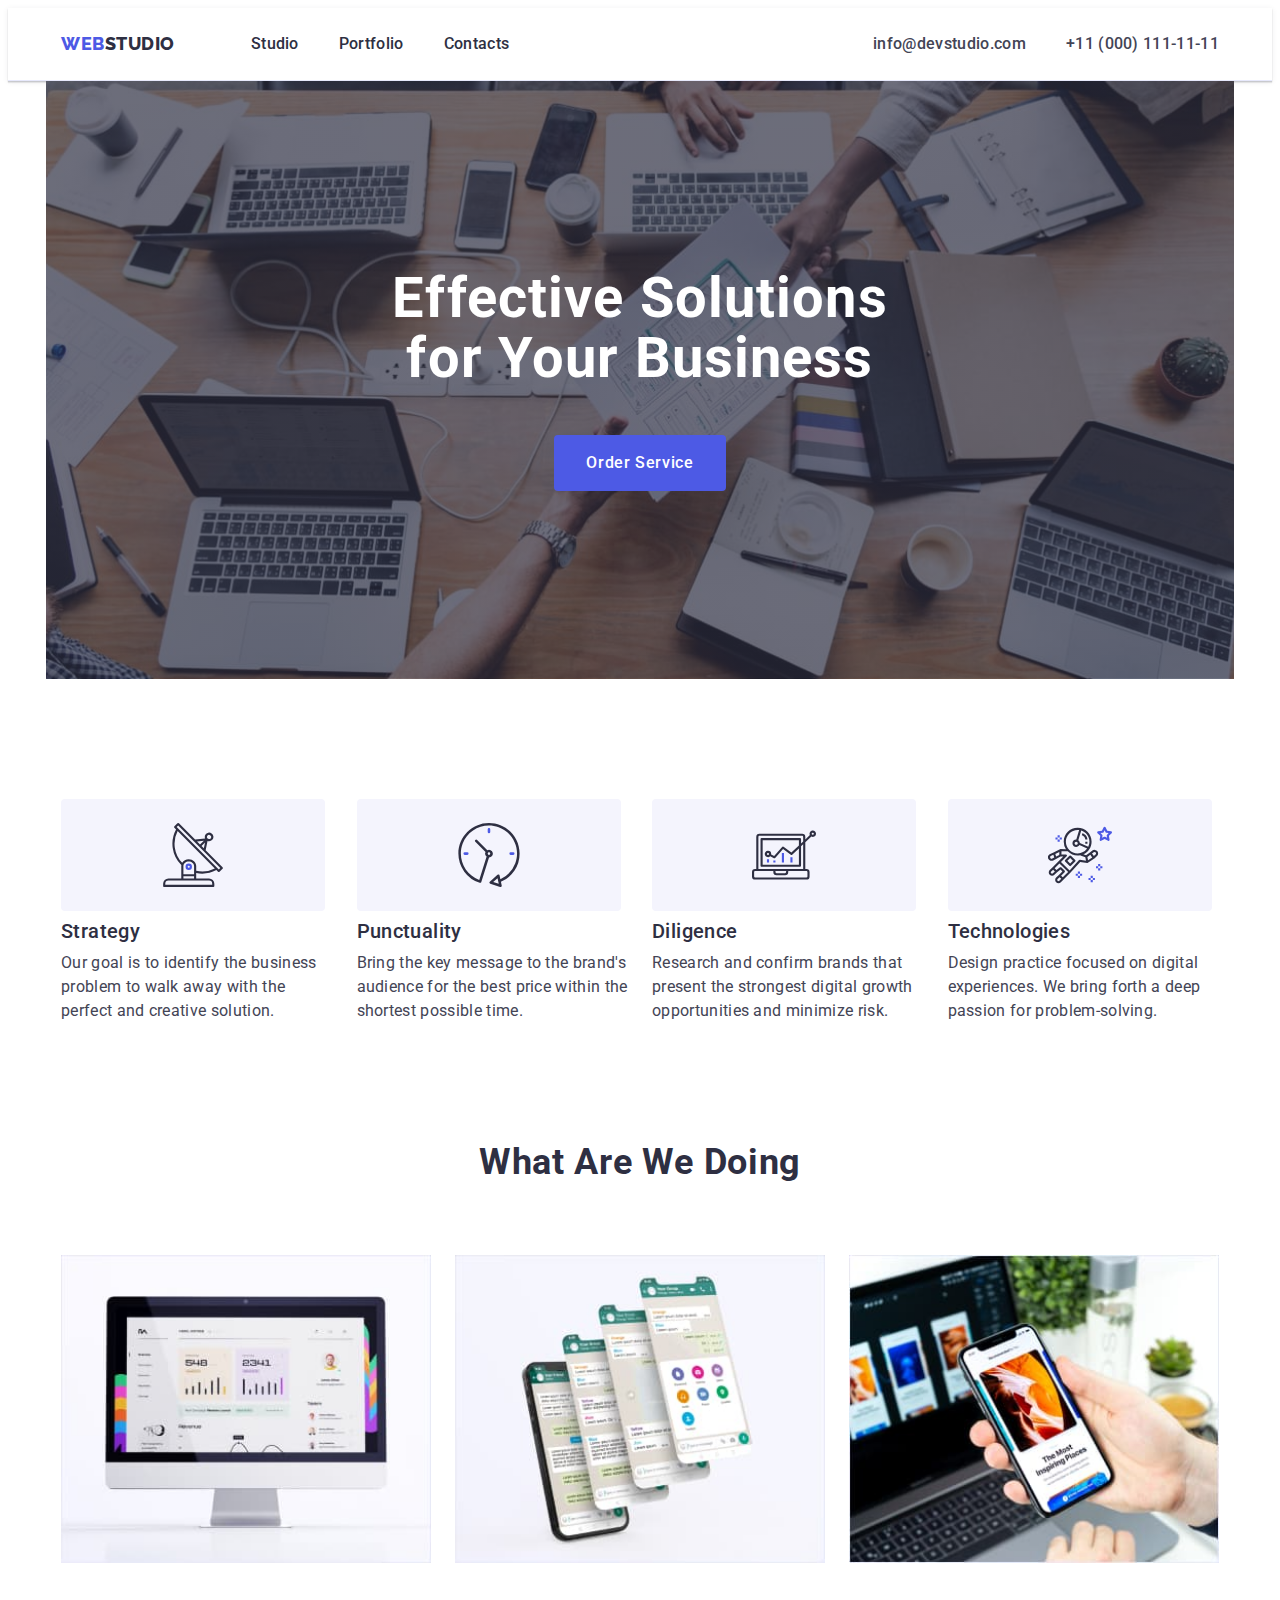
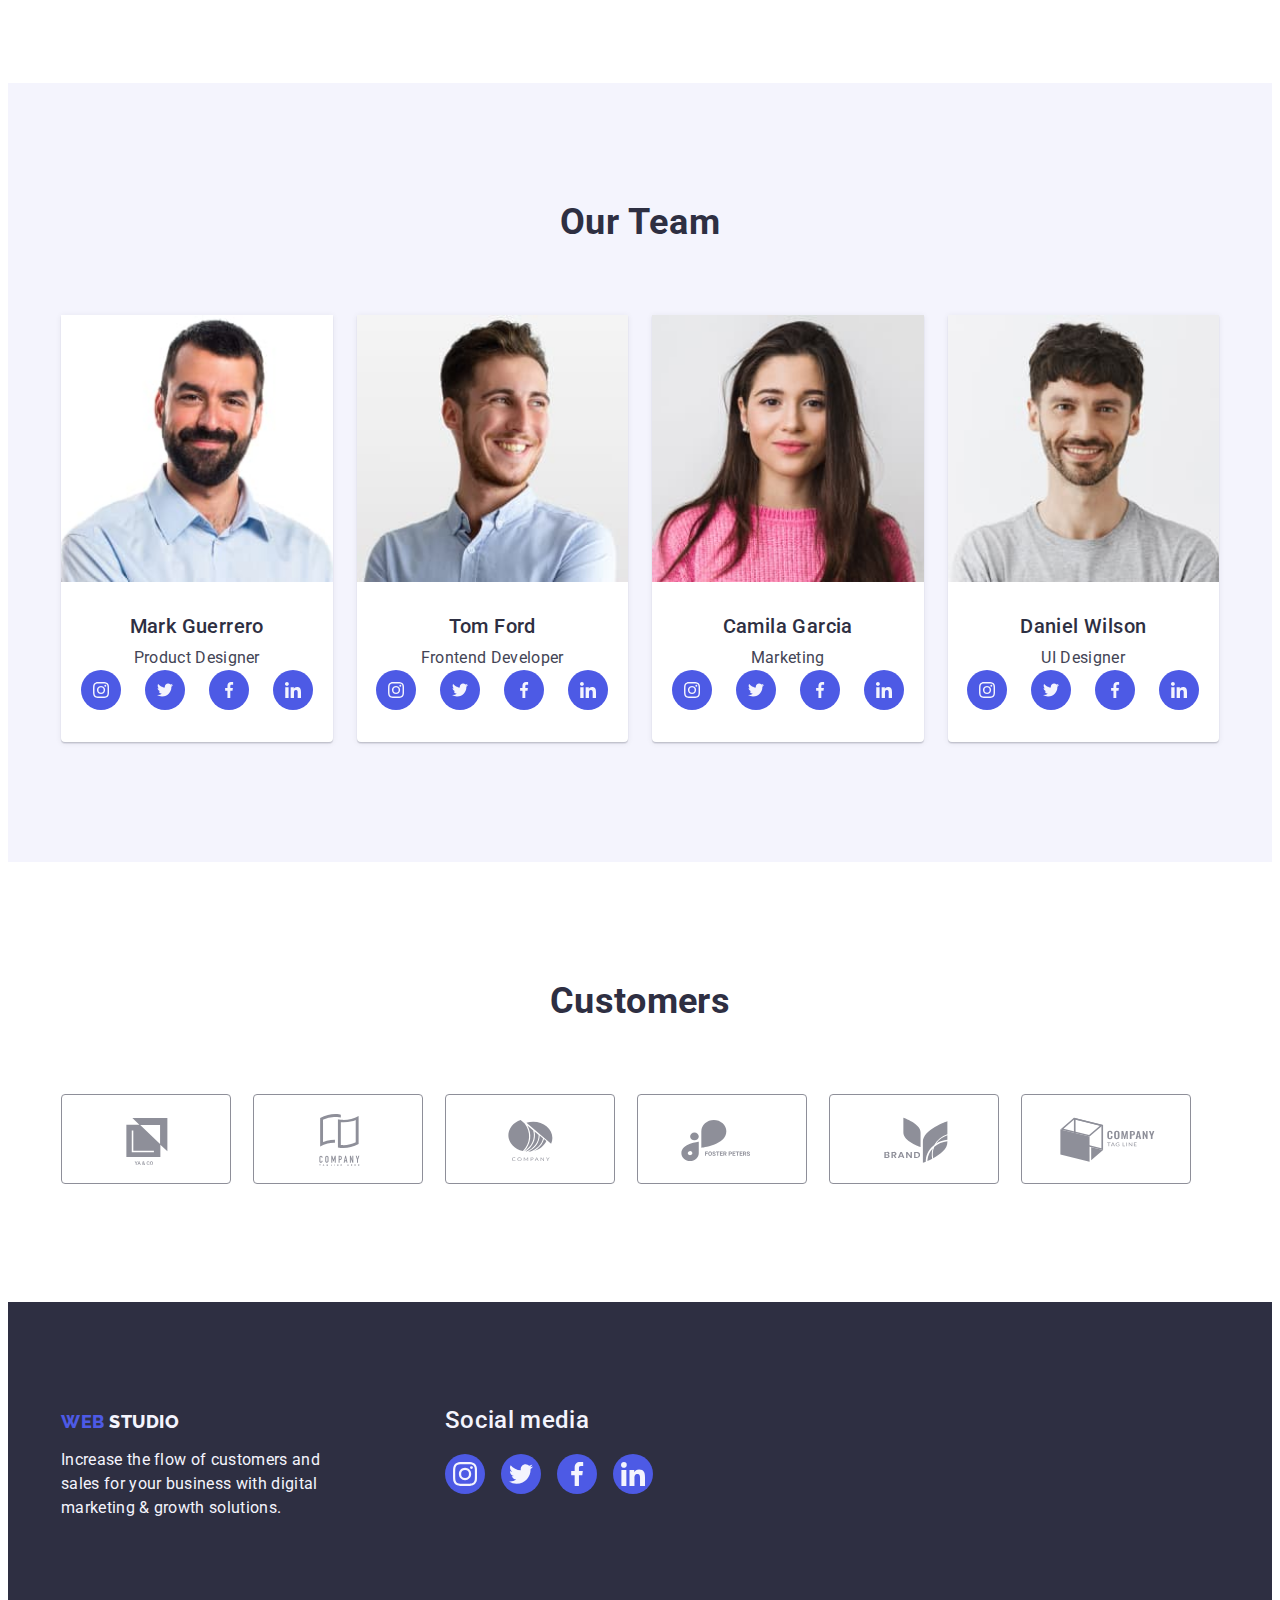
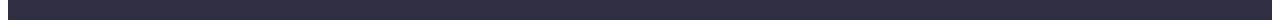
==== commit 06e9d78e: "3" ====
--- a/index.html
+++ b/index.html
@@ -333,9 +333,7 @@
         <!-- 5. Кліенти -->
         <section class="our-client">
             <div class="container our-client-container ">
-                <h2 class=" tittle-our-client">
-                    Customers
-                </h2>
+                <h2 class=" tittle-our-client"> Customers </h2>
              <ul class="list">
                 <li class="list-client">    
                 <a href="" class="buttom-client">
--- a/css/styles.css
+++ b/css/styles.css
@@ -165,7 +165,7 @@
 
 
 }
-.hero{
+.hero .container{
     padding-top: 188px;
     padding-bottom: 188px;
         background-color: var(--title-text-color);
@@ -371,8 +371,7 @@
     align-items: center;
     justify-content: center;
 }
-.our-team .link-soc{
-    margin-top: 8px;
+.our-team .list-soc{
     gap: 24px;
 }
 /* .our-team .link-soc:last-child{
@@ -457,9 +456,6 @@
 .list-soc{
 display: flex;
 }
-.link-soc{
-    margin-right: 16px;
-}
 .soc-media{
     font-weight: 500;
     margin: 0;
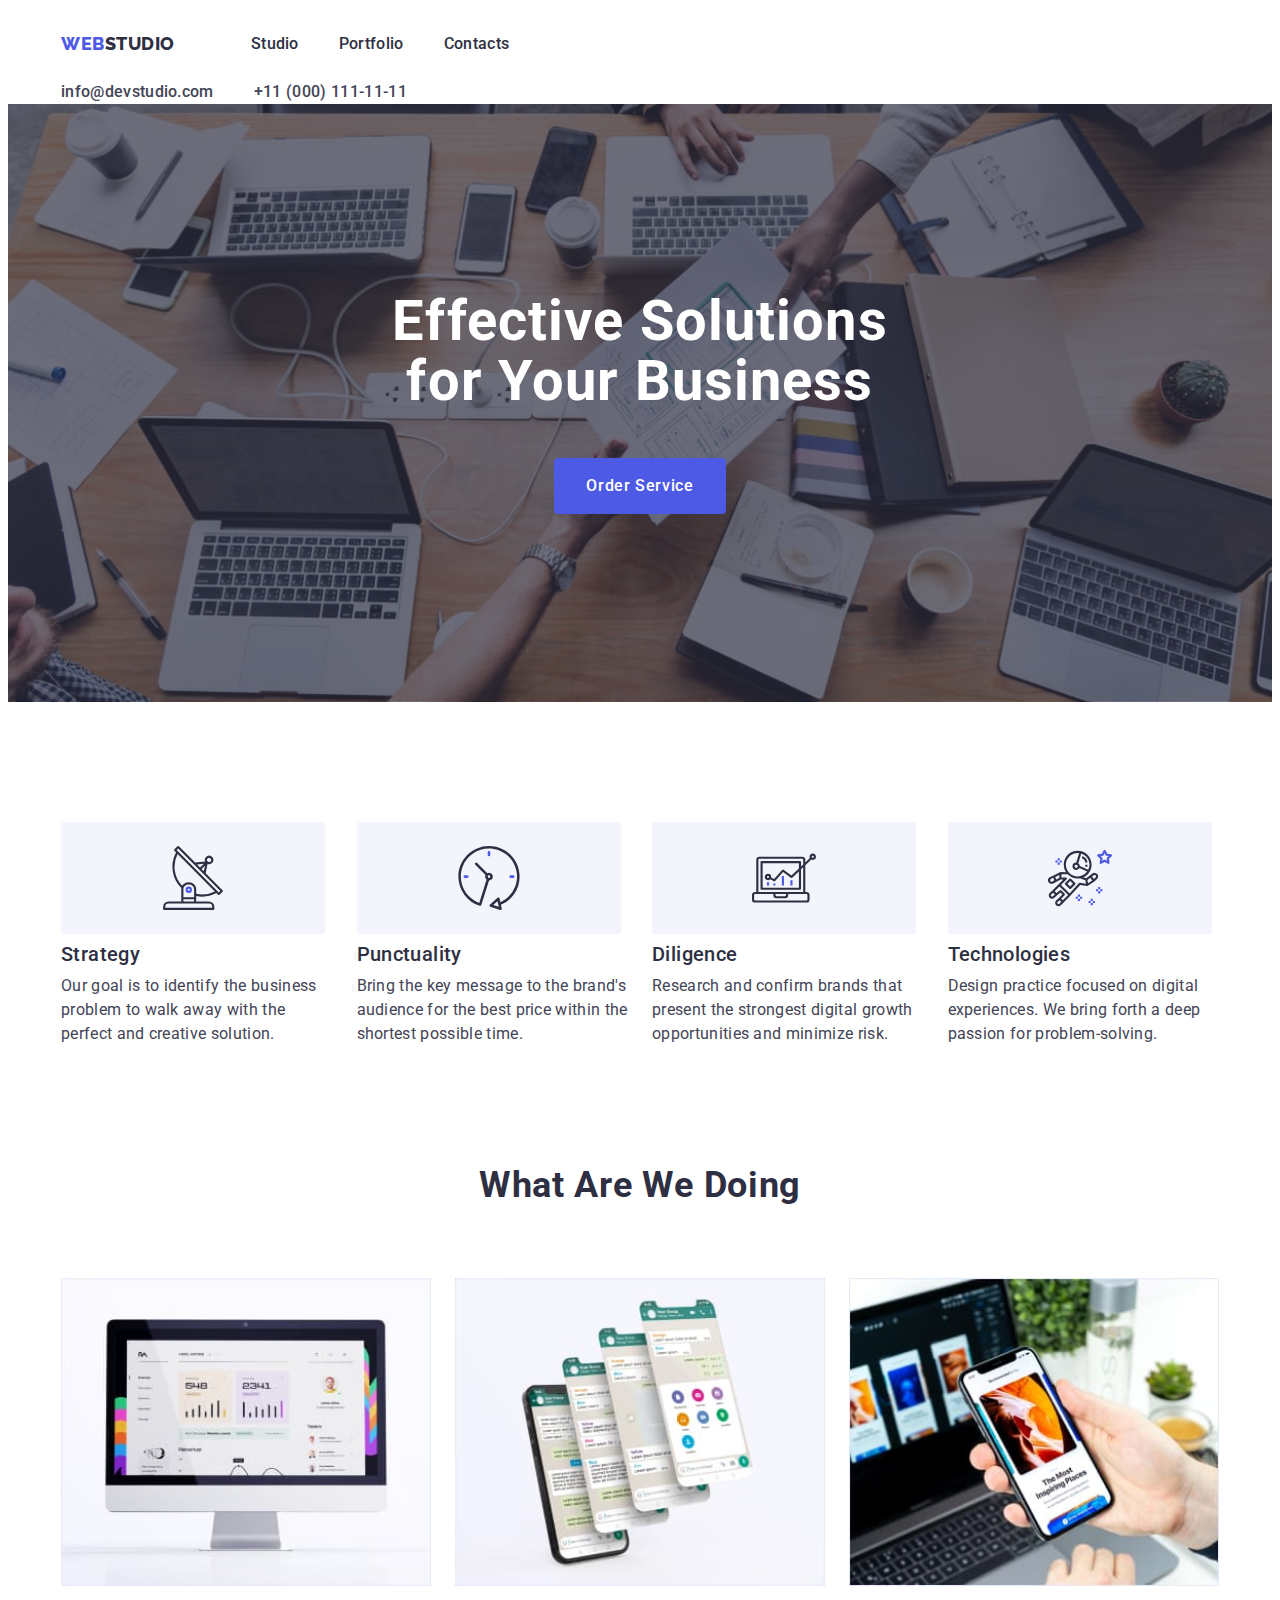
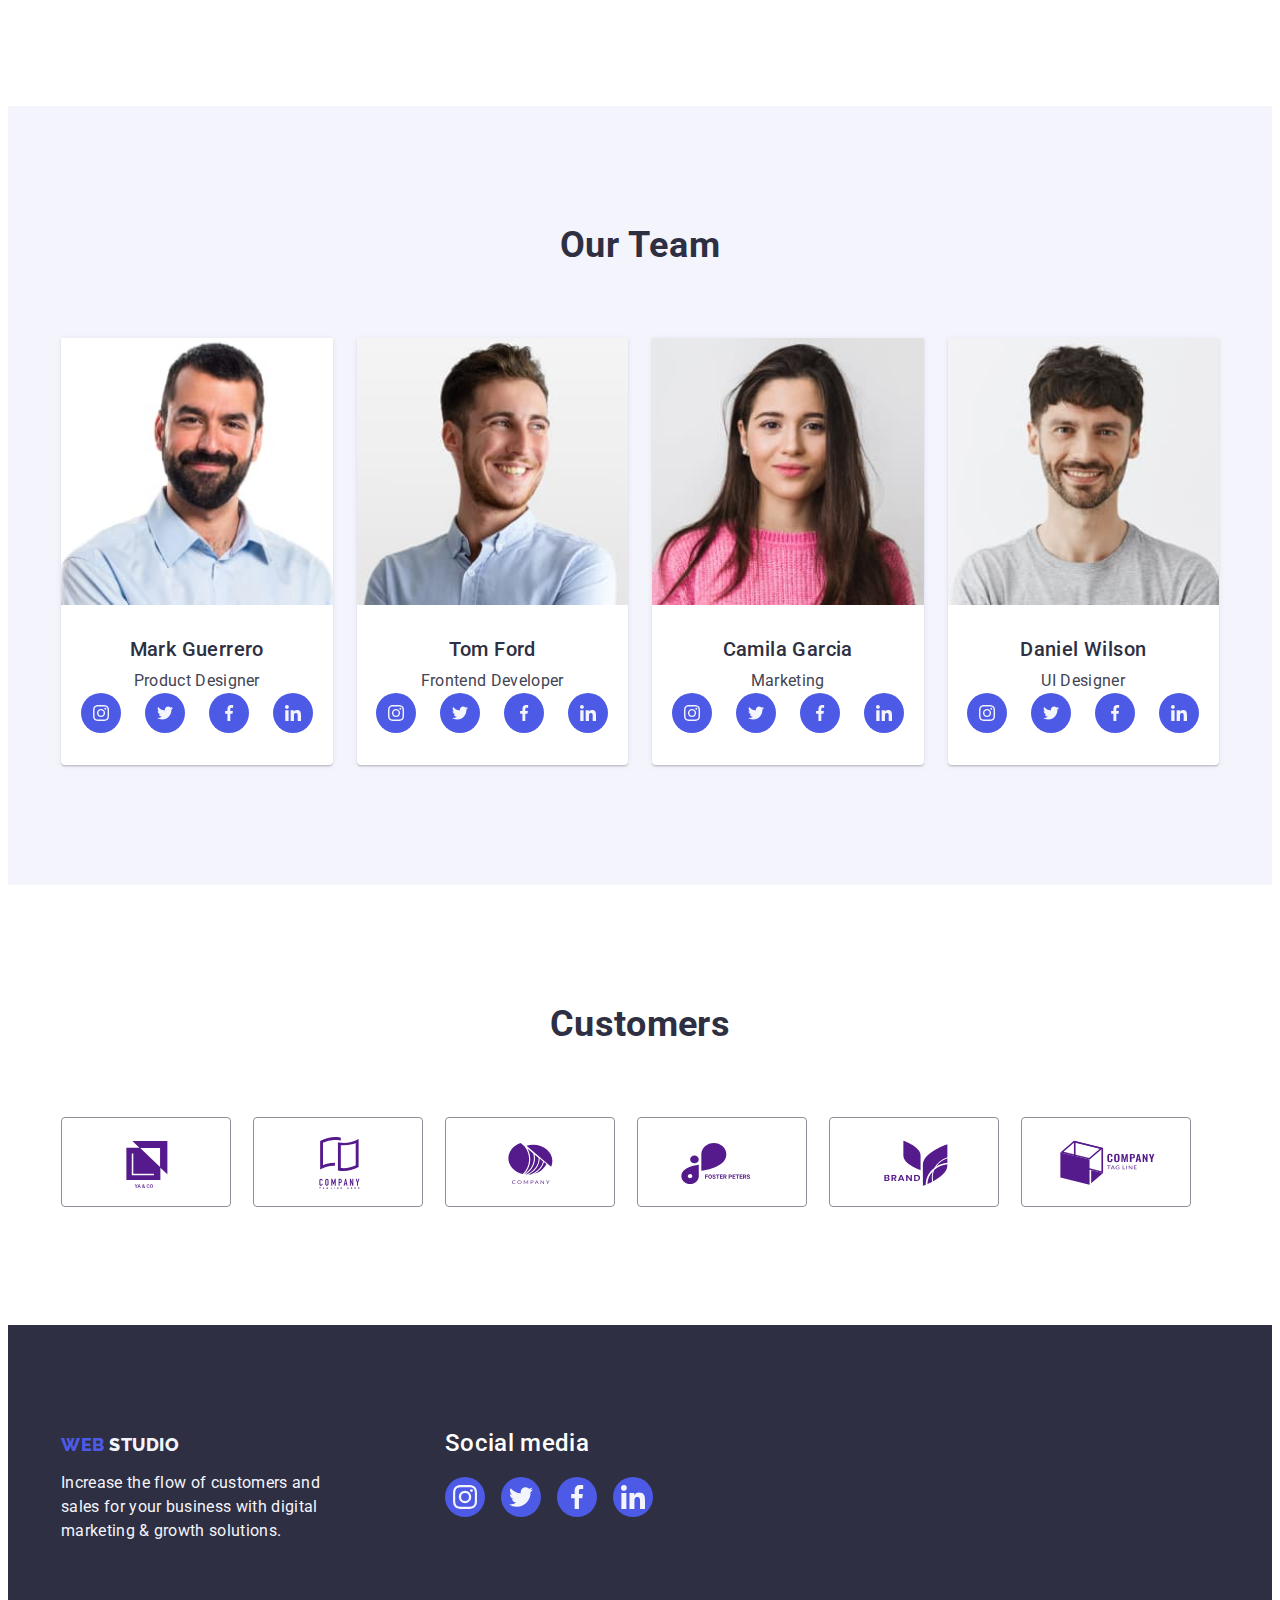
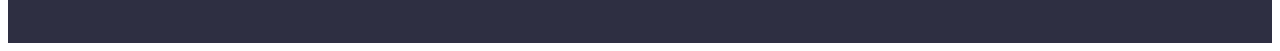
==== commit 6e65427a: "4" ====
--- a/index.html
+++ b/index.html
@@ -333,7 +333,7 @@
         <!-- 5. Кліенти -->
         <section class="our-client">
             <div class="container our-client-container ">
-                <h2 class=" tittle-our-client"> Customers </h2>
+                <h2 class="tittle-our-client">Customers</h2>
              <ul class="list">
                 <li class="list-client">    
                 <a href="" class="buttom-client">
--- a/css/styles.css
+++ b/css/styles.css
@@ -69,12 +69,11 @@
     margin-right: 76px;
 
 }
-.container-header .container{
-    display: flex;
-    align-items: center;
     /* #E7E9FC колір нижньої рамки хедера */
 } 
 .container-header{
+    display: flex;
+    align-items: center;
     border-bottom: 1px solid var(--frame);
     box-shadow:0px 2px 1px rgba(46, 47, 66, 0.08),
         0px 1px 1px rgba(46, 47, 66, 0.16),
@@ -165,7 +164,7 @@
 
 
 }
-.hero .container{
+.hero {
     padding-top: 188px;
     padding-bottom: 188px;
         background-color: var(--title-text-color);
@@ -405,7 +404,7 @@
 .our-client-container .list{
     gap: 24px;
 }
-.buttom-client{
+.list-client .buttom-client{
         display: flex;
         align-items: center;
         justify-content: center;
@@ -413,15 +412,15 @@
         width: 168px;
         border: 1px solid var(--client-logo);
         border-radius: 4px;
-    fill: var(--client-logo);
+        fill: var(--client-logo);
 }
 .buttom-client:hover, .buttom-client:focus{
     fill: var(--button-color);
     border: 1px solid var(--button-color);
 }
-/* .buttom-client-icon{
+.buttom-client-icon{
     fill: currentColor;
-} */
+}
 
  /* футер */
 
@@ -457,6 +456,7 @@
 display: flex;
 }
 .soc-media{
+    color: var(--primary-white-color);
     font-weight: 500;
     margin: 0;
     margin-bottom: 16px;
@@ -504,13 +504,11 @@
 .portfolio .port-btn:last-child {
     margin-right: 0px;
 }
-
-.portfolio .team:hover, .portfolio .team:focus {
-    box-shadow:
-        0px 1px 6px rgba(46, 47, 66, 0.08),
-        0px 1px 1px rgba(46, 47, 66, 0.16),
-        0px 2px 1px rgba(46, 47, 66, 0.08);
-}
+.portfolio .team-list {
+    display: flex;
+    flex-wrap: wrap;
+}
+
 .portfolio .list {
     display: flex;
     justify-content: center;
@@ -518,23 +516,30 @@
 .portfolio .port-list-bottom {
     margin-bottom: 72px;
 }
-.portfolio .team-list {
-    display: flex;
-    flex-wrap: wrap;
-}
+
 .team-list .team {
     display: block;
     margin-right: 24px;
     margin-bottom: 48px;
     width: calc((100% - 48px)/3);
 }
+
 .team-list .team:nth-last-child(-n+3){
 margin-bottom: 0px;
 }
 .team-list .team:nth-child(3n) {
     margin-right: 0px;
 }
-
+.portfolio .link{
+    display: block
+}
+.portfolio .link:hover,
+.portfolio .link:focus {
+    box-shadow:
+        0px 1px 6px rgba(46, 47, 66, 0.08),
+        0px 1px 1px rgba(46, 47, 66, 0.16),
+        0px 2px 1px rgba(46, 47, 66, 0.08);
+}
 .portfolio .port-item {
     padding: 32px 16px;
     border-bottom: 1px solid var(--frame);
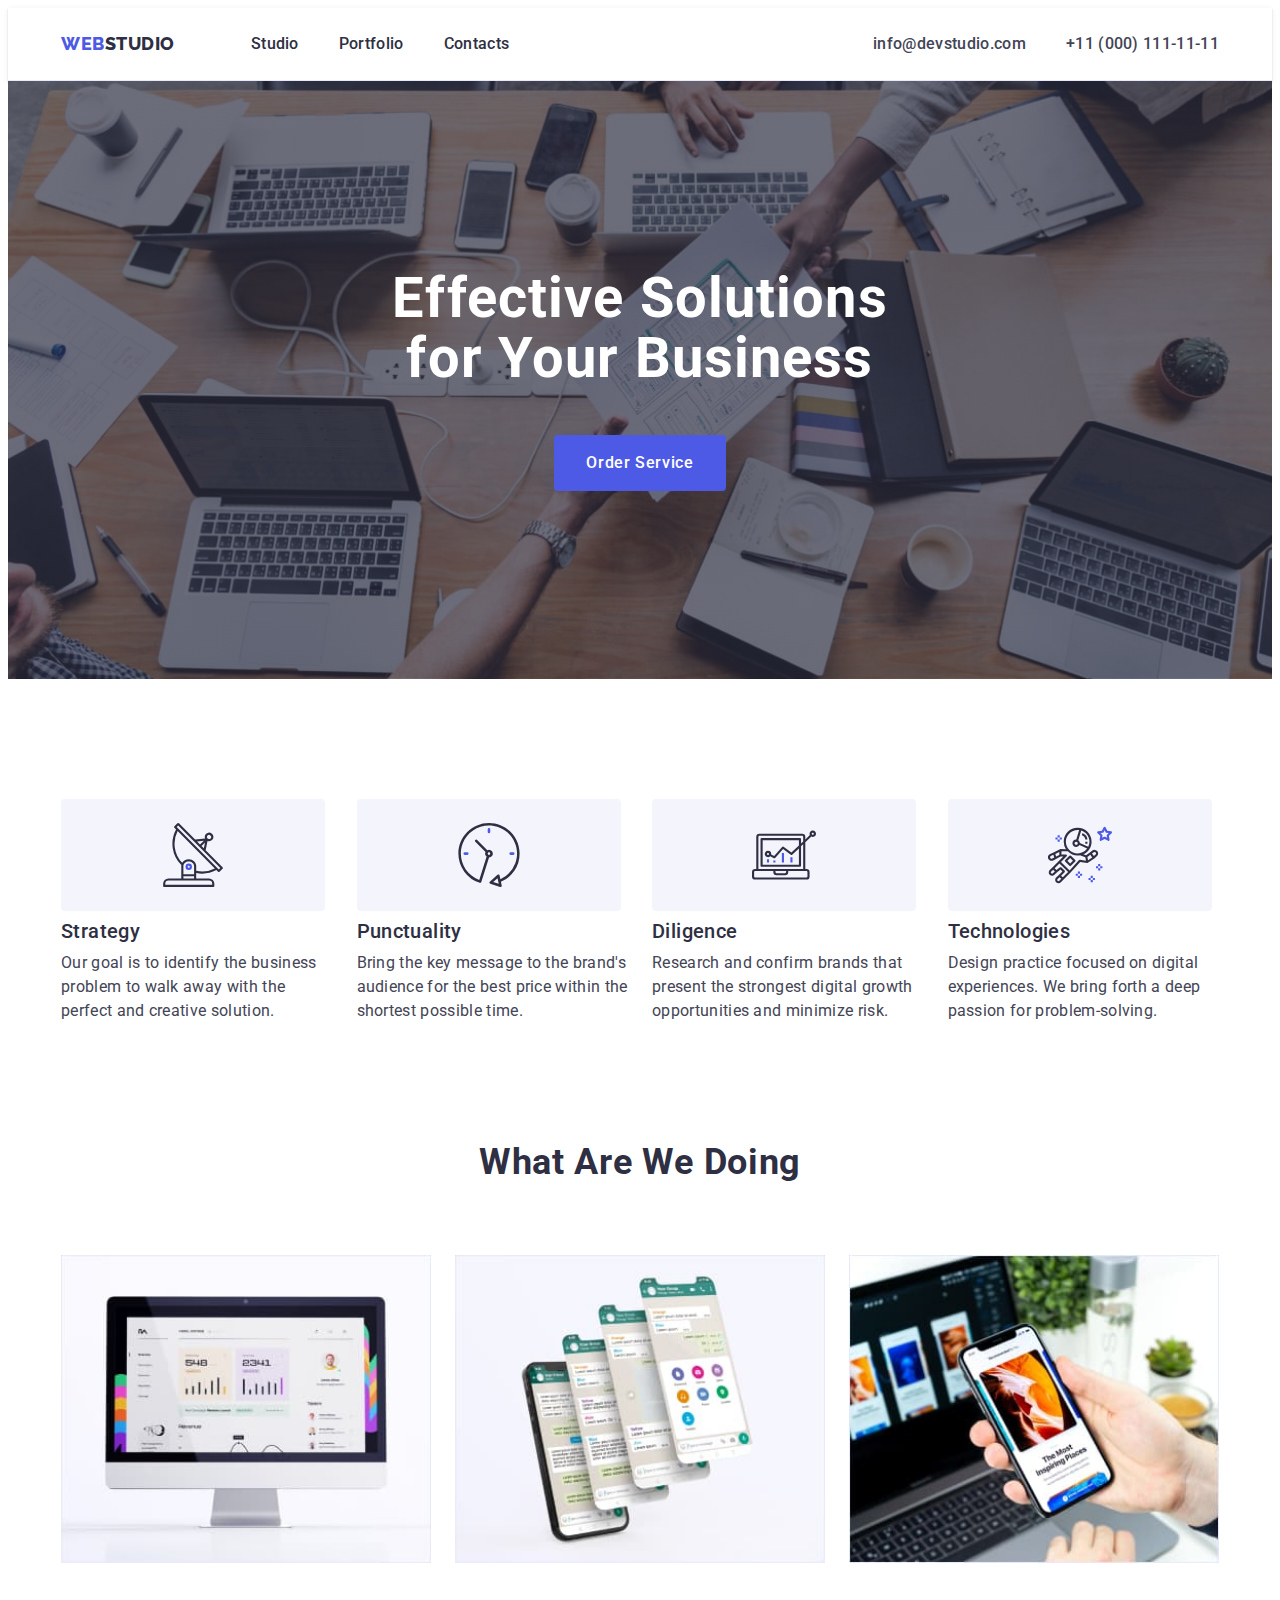
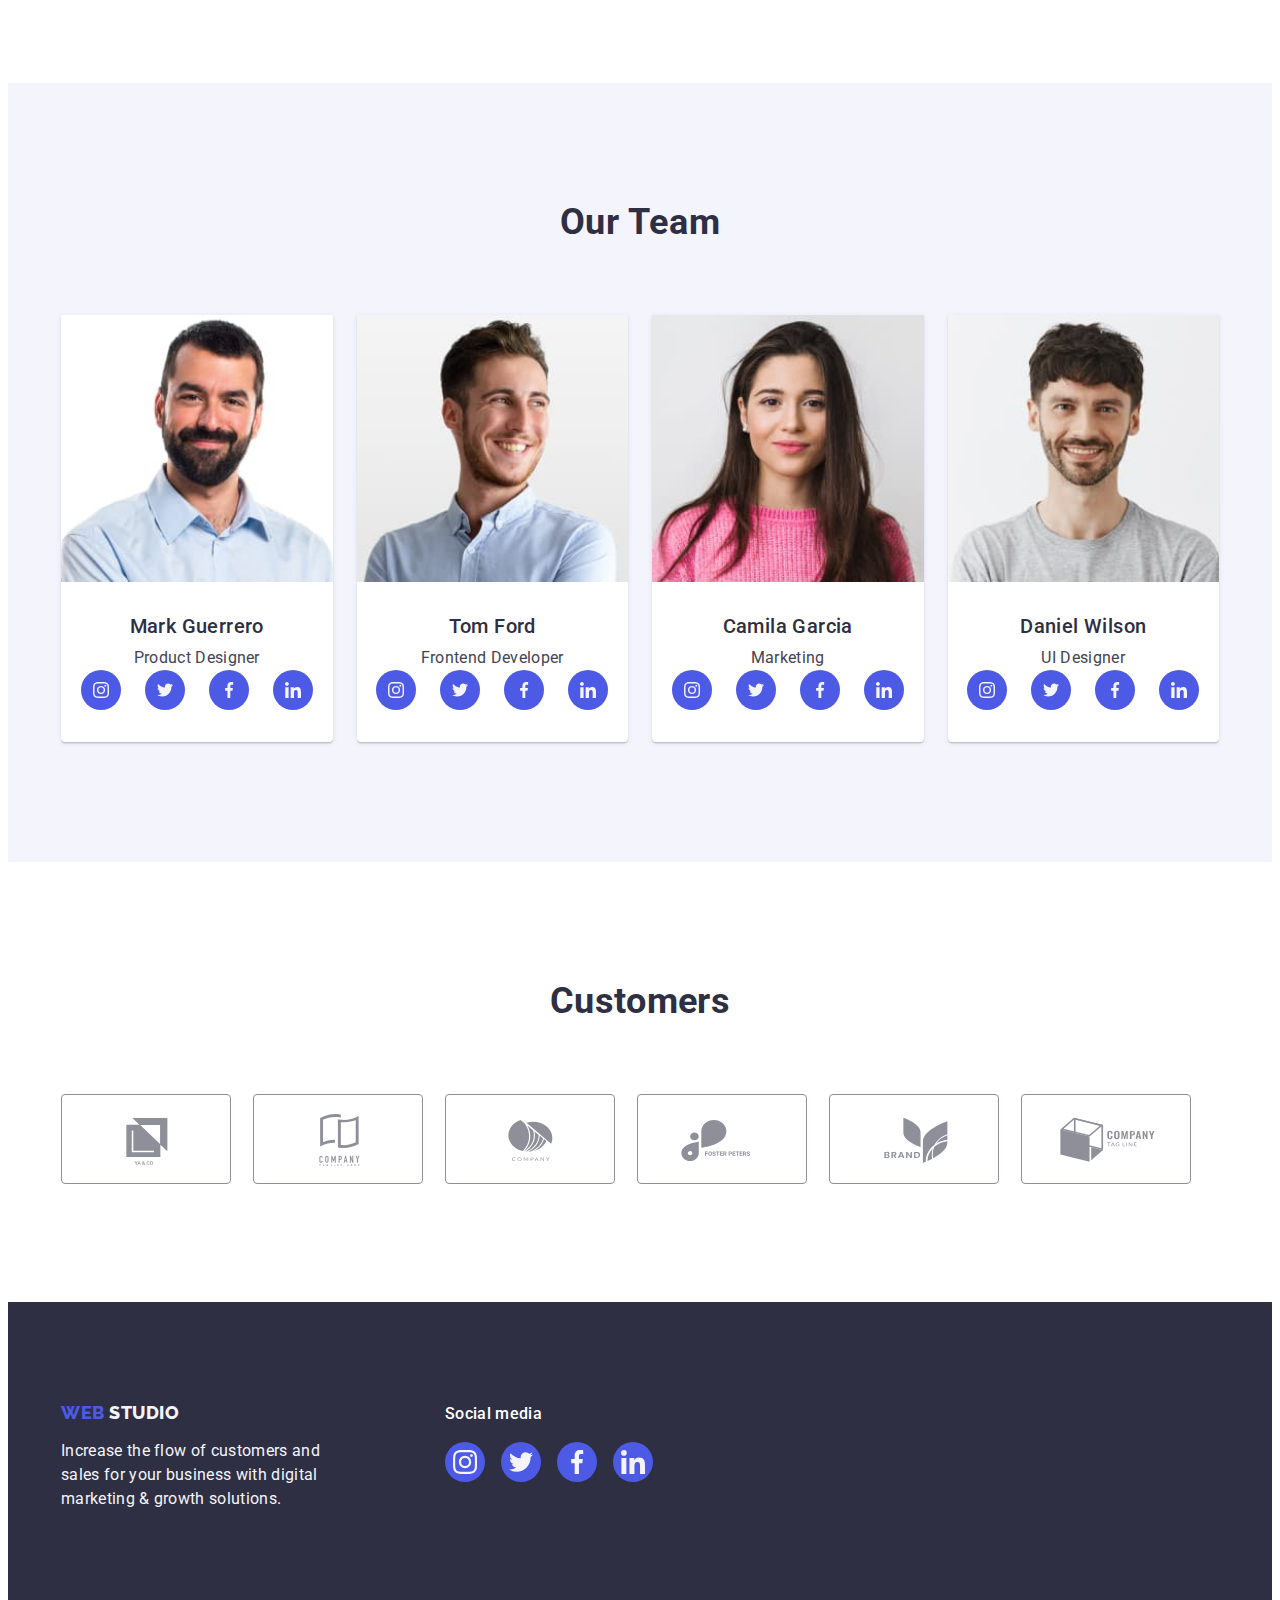
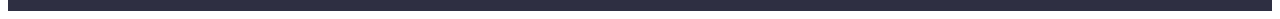
==== commit 2e4d73ac: "5" ====
--- a/index.html
+++ b/index.html
@@ -391,16 +391,14 @@
     <footer class="footer">
         <div class="container footer-container">
             <div class="logo-company">
-            <a href="./index.html" class="logo link"> Web <span class="accent">Studio </span></a>
-            
-            <p class="footer-text">
-                Increase the flow of customers and sales for your business with digital marketing & growth solutions.
-            </p>
+                <a href="./index.html" class="logo link"> Web <span class="accent">Studio </span></a>
+    
+                <p class="footer-text">
+                    Increase the flow of customers and sales for your business with digital marketing & growth solutions.
+                </p>
             </div>
             <div class="media">
-                <h2 class="soc-media">
-                    Social media
-                </h2>
+                <p class="soc-media">Social media</p>
                 <ul class="list list-soc">
                     <li class="link-soc">
                         <a href="" class="buttom-soc">
@@ -436,7 +434,7 @@
                 </ul>
             </div>
         </div>
-      
+    
     </footer>
 </body>
 </html>--- a/css/styles.css
+++ b/css/styles.css
@@ -70,15 +70,8 @@
 
 }
     /* #E7E9FC колір нижньої рамки хедера */
-} 
-.container-header{
-    display: flex;
-    align-items: center;
-    border-bottom: 1px solid var(--frame);
-    box-shadow:0px 2px 1px rgba(46, 47, 66, 0.08),
-        0px 1px 1px rgba(46, 47, 66, 0.16),
-        0px 1px 6px rgba(46, 47, 66, 0.08)
-}
+
+
 .main-nav{
     display: flex;
     align-items: center;
@@ -92,6 +85,18 @@
 /* хедер*/
 .site-nav{
     display: flex;
+}
+.container-header {
+    display: flex;
+    align-items: center;
+    border-bottom: 1px solid var(--frame);
+    box-shadow: 0px 2px 1px rgba(46, 47, 66, 0.08),
+        0px 1px 1px rgba(46, 47, 66, 0.16),
+        0px 1px 6px rgba(46, 47, 66, 0.08)
+}
+.container-header .container{
+    display: flex;
+    align-items: center;
 }
 .site-nav .item {
     margin-right: 40px;
@@ -139,6 +144,8 @@
  .address .link:hover {
      color: var(--button-color);
  }
+
+
 
 /* кнопка */
 .pointer {
@@ -412,12 +419,17 @@
         width: 168px;
         border: 1px solid var(--client-logo);
         border-radius: 4px;
-        fill: var(--client-logo);
+        color: var(--client-logo);
+}
+.our-client .list-client{
+    display: block;
 }
 .buttom-client:hover, .buttom-client:focus{
-    fill: var(--button-color);
+    color: var(--button-color);
     border: 1px solid var(--button-color);
 }
+/* --button-color: #404BBF; */
+
 .buttom-client-icon{
     fill: currentColor;
 }
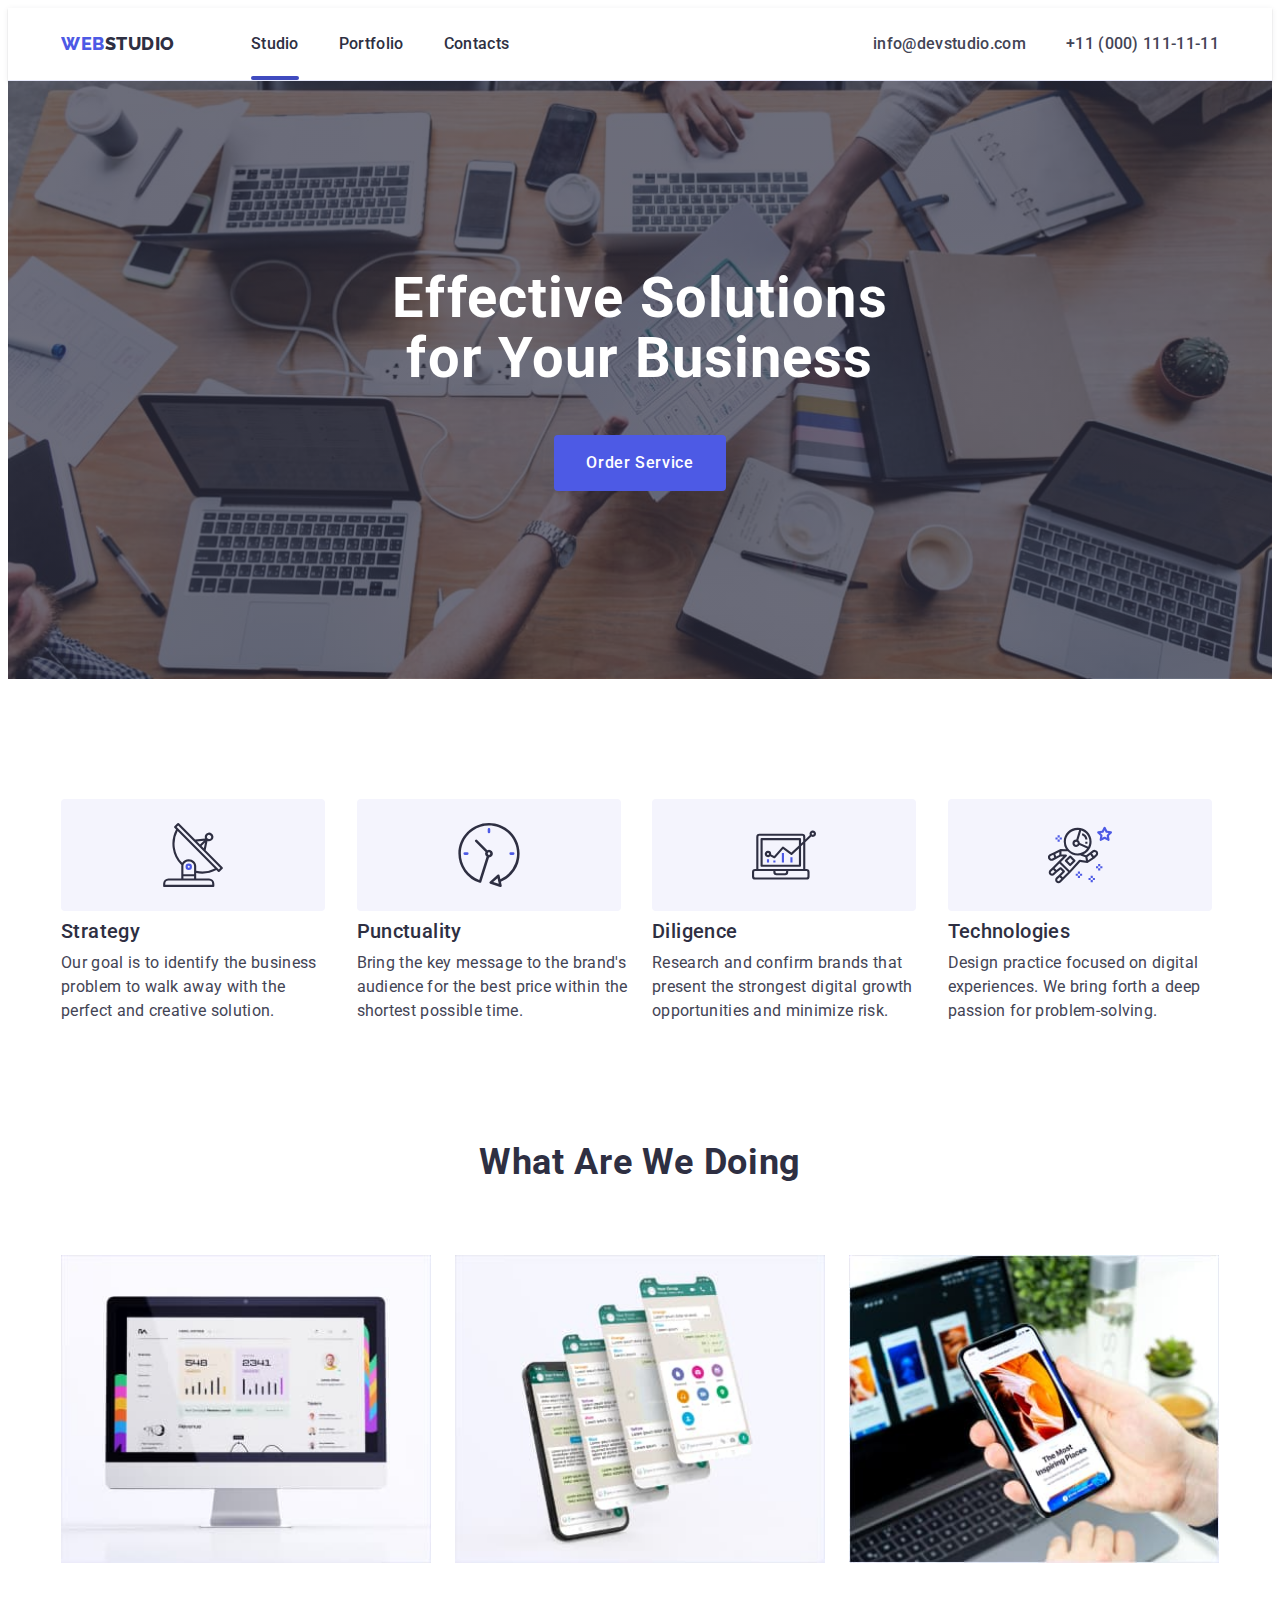
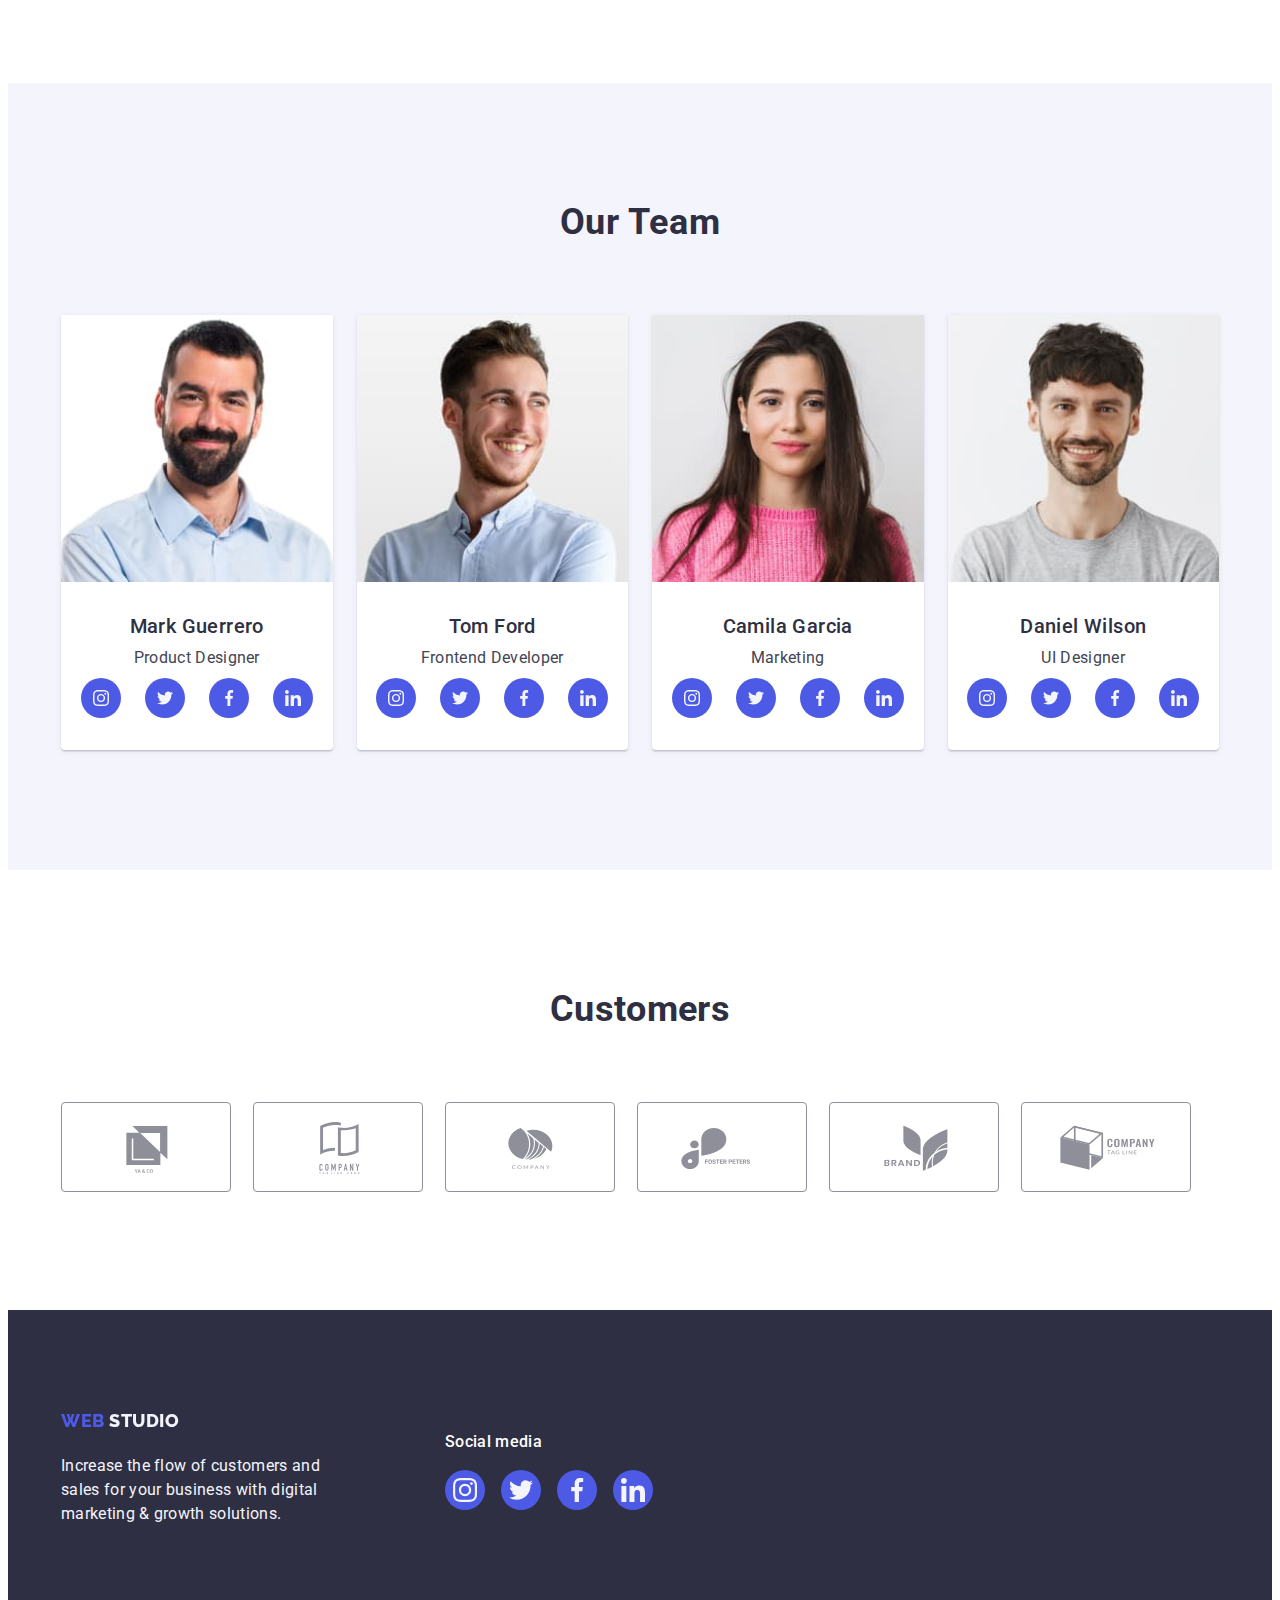
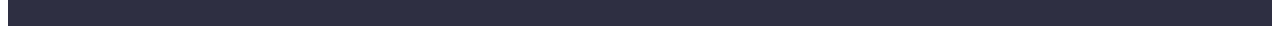
==== commit 20eae6c5: "1" ====
--- a/index.html
+++ b/index.html
@@ -22,8 +22,8 @@
             <a href="./index.html" class="logo link">Web<span class="accent">Studio</span></a>
             
             <ul class="site-nav list">
-                <li class="item">
-                    <a href="./index.html" class="link">Studio</a>
+                <li class="item ">
+                    <a href="./index.html" class="link underlined">Studio</a>
                 </li>
                 <li class="item">
                     <a href="./portfolio.html" class="link">Portfolio</a>
@@ -50,7 +50,19 @@
         <section class="hero">
             <div class="container">
                 <h1 class="hero-tittle">Effective Solutions for Your Business</h1>
-                <button type="button" class="pointer">Order Service</button>
+                <button type="button" class="pointer" data-modal-open >Order Service</button>
+                <div class="backdrop is-hidden " data-modal> 
+                     <div class="modal">
+                            <button type="button" class="icon-modal-buttom" data-modal-close >
+                                <svg class="icon-modal-close"  width="8" height="8" >
+                                <use href="./images/close.svg#icon-close">
+                                </use> 
+                                </svg>
+                                 </button>
+                     </div>
+            
+                 </div>
+
             </div> 
          </section>
         <!-- 2.Стратегії -->
@@ -62,13 +74,11 @@
                 <ul class="list">
                     <li class="strat-list">
                          <div class="icon">
-                            <a class="buttom">
                                 <svg class="buttom-icon" width="64" height="64">
                             
                                     <use href="./images/icons.svg#icon-antena">
                                     </use>
                                 </svg>
-                            </a>
                         </div>
                         <h3 class="tittle-reg">Strategy</h3>
                         <p class="text">
@@ -77,13 +87,11 @@
                     </li>
                     <li class="strat-list">
                         <div class="icon">
-                            <a class="buttom">
                                 <svg class="buttom-icon" width="64" height="64">
                             
                                     <use href="./images/icons.svg#icon-clock">
                                     </use>
                                 </svg>
-                            </a>
                         </div>
                         <h3 class="tittle-reg">Punctuality</h3>
                         <p class="text">
@@ -92,13 +100,11 @@
                     </li>
                     <li class="strat-list">
                        <div class="icon">
-                        <a class="buttom">
                             <svg class="buttom-icon" width="64" height="64">
                         
                                 <use href="./images/icons.svg#icon-diagram">
                                 </use>
                             </svg>
-                        </a>
                        </div>
                         <h3 class="tittle-reg">Diligence</h3>
                         <p class="text">
@@ -107,13 +113,11 @@
                     </li>
                     <li class="strat-list">
                         <div class="icon">
-                            <a class="buttom">
                                 <svg class="buttom-icon" width="64" height="64">
                             
                                     <use href="./images/icons.svg#icon-astronaut">
                                     </use>
                                 </svg>
-                            </a>
                         </div>
                         <h3 class="tittle-reg">Technologies</h3>
                         <p class="text">
@@ -436,5 +440,7 @@
         </div>
     
     </footer>
+
+    <script src="./js/modal.js"></script>
 </body>
 </html>--- a/css/styles.css
+++ b/css/styles.css
@@ -49,6 +49,10 @@
         display: block;
         width: 100%;
     }
+ p.text {
+        margin-top: 0px;
+        margin-bottom: 0px;
+     }
 .list {
     list-style:none;
     margin: 0;    
@@ -116,7 +120,20 @@
     letter-spacing: 0.02em; 
     display: block;
 }
-
+.underlined{
+    position: relative;
+}
+.underlined::after{
+    content: "";
+    display: block;
+    position: absolute;
+    left: 0px;
+    bottom: 0px;
+    height: 4px;
+    width: 100%;
+    background-color: #404BBF;
+    border-radius: 2px;
+}
 .address{
     font-style: normal;
 }
@@ -160,33 +177,6 @@
     cursor: pointer;
 border-radius: 4px;
 }
-.hero .pointer{
-    display: block;
-    padding: 16px 32px;
-    min-width: 169px;
-    margin:  auto;
-    margin-top: 46px;
-    height: 56px;
-    border: none;
-
-
-}
-.hero {
-    padding-top: 188px;
-    padding-bottom: 188px;
-        background-color: var(--title-text-color);
-         background-image: linear-gradient(rgba(46, 47, 66, 0.7),
-                rgba(46, 47, 66, 0.7)),
-                url(../images/people-office.jpg);
-         /* background-image: url(../images/people-office.jpg); */
-         max-width: 1440рх;
-         background-repeat: no-repeat;
-         background-position: center;
-         background-size: cover;
-        
-            text-align: center;
-            /* rgba(46, 47, 66, 0.7) */
-}
     .pointer:hover,.pointer:focus {
          background-color: var(--button-color);
         }
@@ -207,6 +197,36 @@
         color: var(--button-color);
 }
     /* первая секция */
+.hero .pointer {
+    display: block;
+    padding: 16px 32px;
+    min-width: 169px;
+    margin: auto;
+    margin-top: 46px;
+    height: 56px;
+    border: none;
+
+
+}
+
+.hero {
+    max-width: 1440px;
+    padding-top: 188px;
+    padding-bottom: 188px;
+    background-color: var(--title-text-color);
+    background-image: linear-gradient(rgba(46, 47, 66, 0.7),
+            rgba(46, 47, 66, 0.7)),
+        url(../images/people-office.jpg);
+    /* background-image: url(../images/people-office.jpg); */
+    background-repeat: no-repeat;
+    background-position: center;
+    background-size: cover;
+
+    margin-left: auto;
+    margin-right: auto;
+    text-align: center;
+    /* rgba(46, 47, 66, 0.7) */
+}
 
 .hero-tittle{
     font-weight: 700;
@@ -227,10 +247,50 @@
     letter-spacing: 0.02em;
     color: var(--title-text-color);
  }
-p.text{
-    margin-top: 0px;
-    margin-bottom: 0px;
-}
+ .backdrop{
+    position: fixed;
+    top: 0px;
+    left: 0px;
+    height: 100%;
+    width: 100%;
+    background-color: rgba(46, 47, 66, 0.4) ;  /* #2E2F42 */
+    /* visibility */
+ }
+ .backdrop.is-hidden{
+    opacity: 0;
+    pointer-events: none;
+ }
+
+
+.modal{
+    position: absolute;
+    top: 50%;
+    left: 50%;
+    transform: translate(-50%, -50%);
+    position: absolute;
+    min-width: 408px;
+    min-height: 576px;
+    background-color: #fff;
+
+}
+.icon-modal-buttom{
+    position: absolute;
+        top: 24px;
+        right: 24px;
+        display: flex;
+        align-items: center;
+        justify-content: center;
+        background-color: #E7E9FC;
+        border: 1px solid rgba(0, 0, 0, 0.1);
+        border-radius: 50%;
+        width: 24px;
+        height: 24px;
+        padding: 0;
+        cursor: pointer;
+}
+/* 2га секція  */
+
+
 .strategy {
     padding-top: 120px;
     padding-bottom: 120px;
@@ -240,15 +300,7 @@
     display: flex;
     flex-wrap: wrap;
 }
-.strategy .strat-list {
-    margin-right: 24px;
-}
-.strategy .strat-list:nth-child(4n){
-    margin-right: 0px;
-}
-.strategy .strat-list{
-        width: calc((100% - 72px) / 4);
-}
+
  .tittle-base{
     font-weight: 700;
     font-size: 36px;
@@ -258,6 +310,18 @@
     margin-top: 0px;
     margin-bottom: 72px;}
 
+ .titles-hidden {
+    font-weight: 500;
+    font-size: 20px;
+    line-height: 1.2;
+    letter-spacing: 0.02em;
+    color: var(--title-text-color);
+    visibility: hidden; /* 2 секція прихований заголовок*/
+    display: none
+        }
+    
+       
+        /*  --title-text-color: #2E2F42; */
 .tittle-reg{
     font-weight: 500;
     font-size: 20px;
@@ -272,36 +336,38 @@
     .strategy .tittle-reg{
         text-align: left;} 
 
-.titles-hidden{
-    font-weight: 500;
-    font-size: 20px;
-    line-height: 1.2;
-    letter-spacing: 0.02em;
-    color: var(--title-text-color);
-    visibility:hidden;
-    display: none}  /* 2 секція прихований заголовок*/
-    /*  --title-text-color: #2E2F42; */
-
-
-.strat-list .buttom{
-    display: flex;
-    align-items: center;
-    justify-content: center;
-    margin-bottom: 8px;
-   
-    background-color: #F4F4FD;
-    height: 112px;
-    width: 264px;
-    border-radius: 4px;
-}
+    .strategy .strat-list {
+             margin-right: 24px;
+     }
+        
+     .strategy .strat-list:nth-child(4n) {
+           margin-right: 0px;
+      }
+        
+     .strategy .strat-list {
+            width: calc((100% - 72px) / 4);
+        }
+        
+     .strategy .icon {
+         display: flex;
+          align-items: center;
+          justify-content: center;
+          background-color: #F4F4FD;
+          height: 112px;
+          width: 264px;
+          border-radius: 4px;
+          margin-bottom: 8px;
+        }
+
 .strat-list .buttom-icon{
-
     width: 64px;
     height: 64px;
     left: 100px;
     top: 24px;
 }
 
+
+/* 3тя секція */
 .we-do{
     padding-bottom: 120px;
 }
@@ -325,7 +391,7 @@
 /* 4 секція */
 .our-team {
 background-color: var(--second-color);
-padding: 120px 0;
+padding: 120px 0px;
 }
 .our-team .list{
     display: flex;
@@ -359,6 +425,9 @@
 .our-team .team-info{
     padding: 32px 0px;
 }
+.our-team .text{
+    margin-bottom: 8px;
+}
 
 .buttom-soc{
     display: flex;
@@ -384,7 +453,7 @@
     margin-right: 0px;
 } */
 
-/* Наші кліенти */
+/* 5 Наші кліенти */
 .our-client{
     background-color: var(--primary-white-color);
     padding: 120px 0;
@@ -576,4 +645,36 @@
     letter-spacing: 0.02em;
     color: var(--primary-text-color)
         /* --primary-text-color: #434455; */
-}+}
+.link{
+    position: relative;
+    overflow: hidden
+}
+
+.port-overlay:hover .overlay {
+    transform: translatey(0);
+    overflow: hidden
+}
+.overlay {
+position: absolute;
+top: 0;
+left: 0;
+width: 100%;
+height: 100%;
+padding: 40px 32px; 
+background: #4D5AE5;
+font-style: normal;
+font-weight: 400;
+font-size: 16px;
+line-height: 24px;
+letter-spacing: 0.02em;
+color: #F4F4FD;
+overflow: auto;
+transform: translate(0px, 100%);
+
+transition: transform 250ms cubic-bezier(0.4, 0, 0.2, 1);
+}
+.port-item:hover .overlay,
+.port-item:focus .overlay {
+    transform: translateY(0%);
+} 